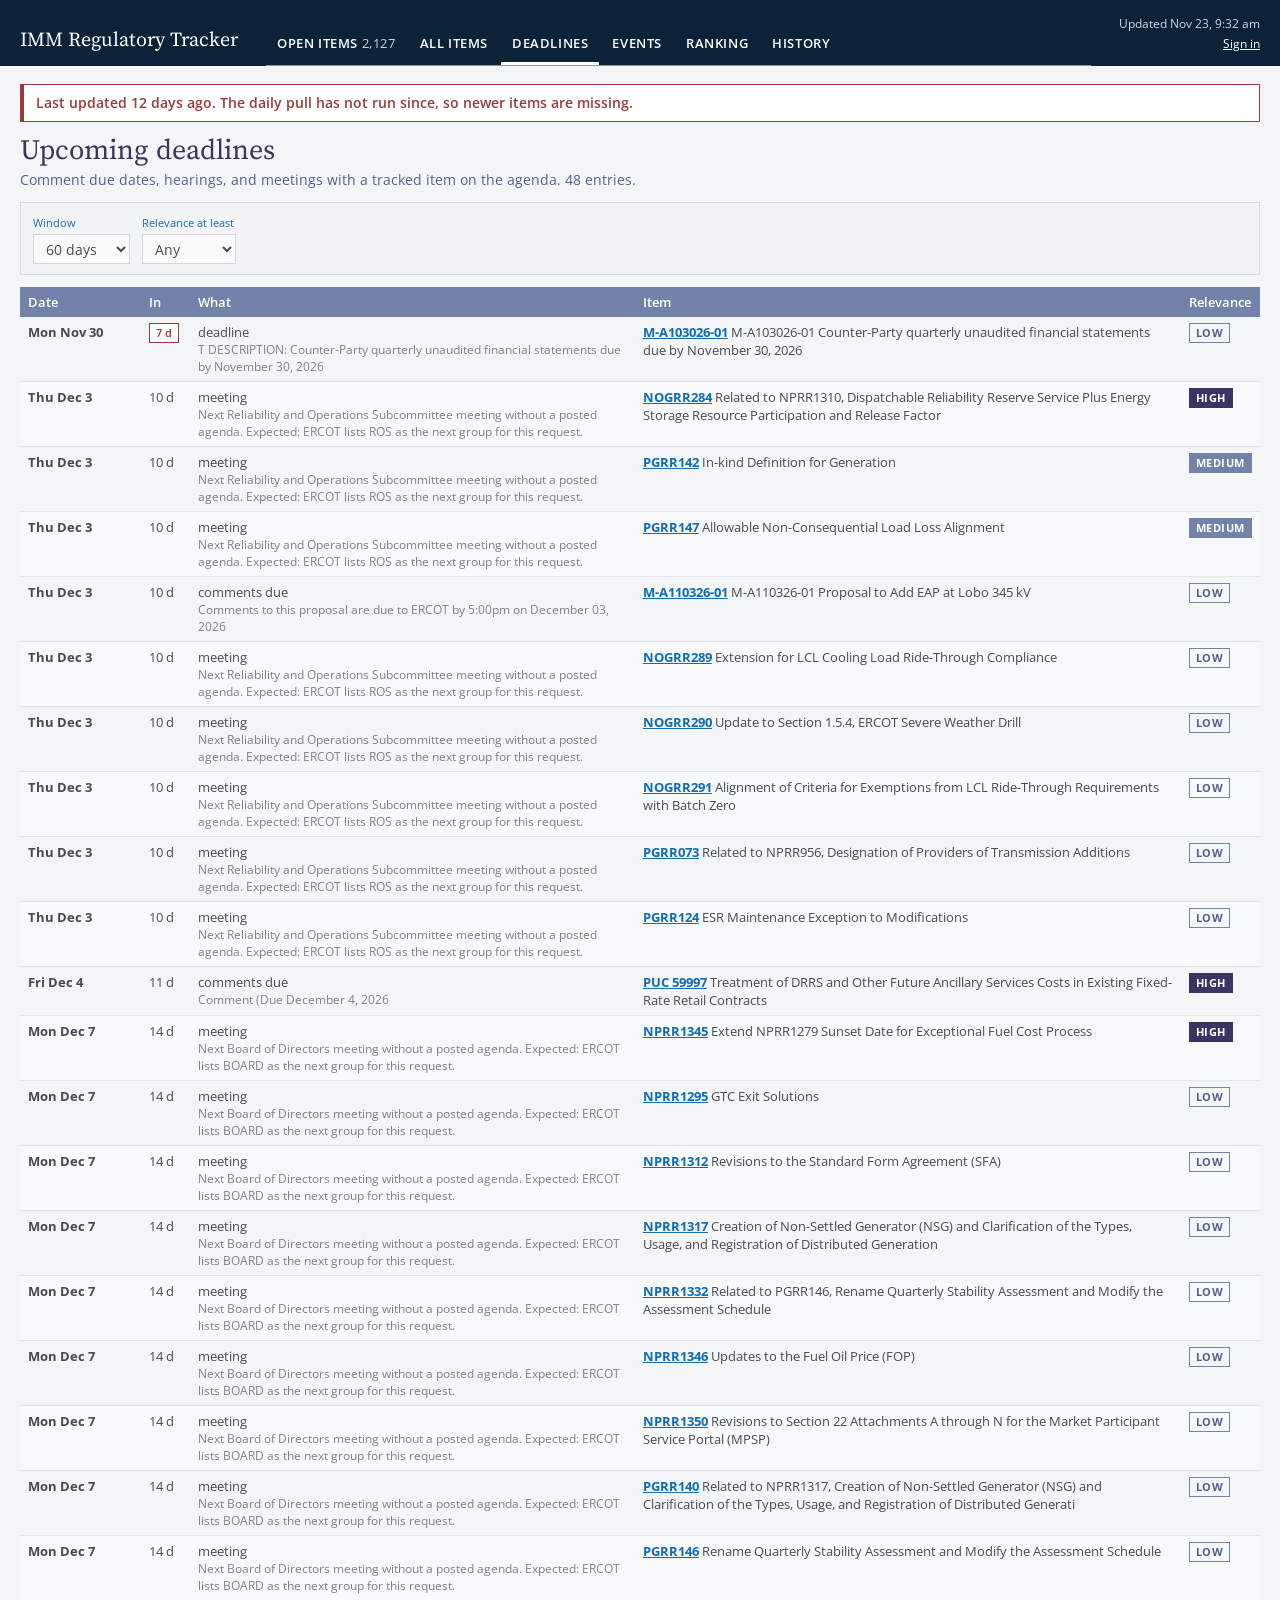
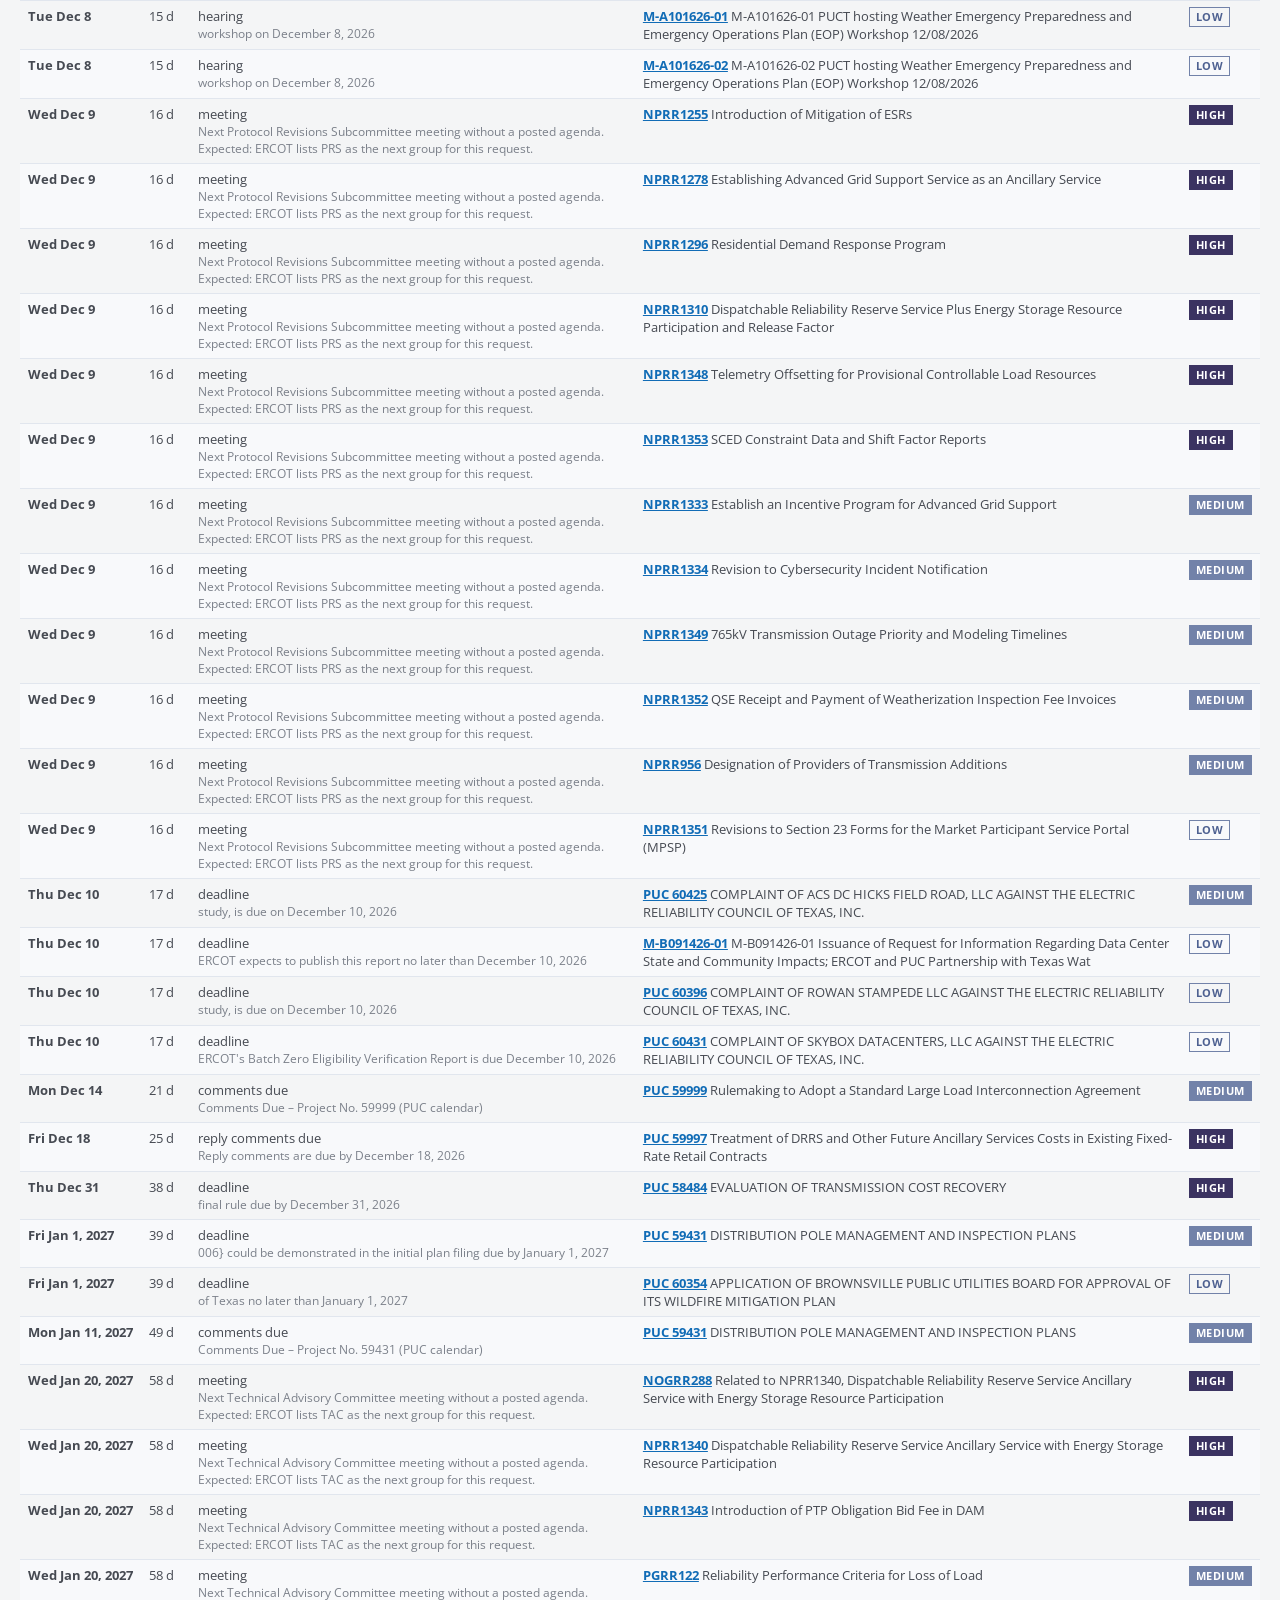
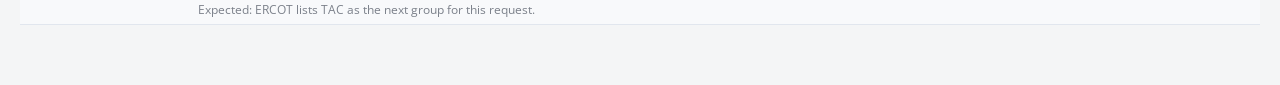
==== deadlines.html @ cbb4bbc2 "Update 2026-11-23 09:32" ====
<!doctype html>
<html lang="en">
<head>
<meta charset="utf-8">
<meta name="viewport" content="width=device-width, initial-scale=1">
<meta name="robots" content="noindex, nofollow">
<title>Upcoming deadlines | IMM Regulatory Tracker</title>
<link rel="stylesheet" href="app.css?v=202611231532">
<link rel="stylesheet" href="site.css?v=202611231532">
</head>
<body data-updated="2026-11-23T15:32:30Z" data-today="2026-11-23" data-version="202611231532">
<header class="site"><div class="in">
  <div class="product brand">IMM Regulatory Tracker</div>
  <nav class="main">
    <a href="index.html" id="nav-open" class="">Open items <span class="n">2,127</span></a>
    <a href="index.html?status=all" id="nav-all">All items</a>
    <a href="deadlines.html" class="on">Deadlines</a>
    <a href="events.html" class="">Events</a>
    <a href="ranking.html" class="">Ranking</a>
    <a href="history.html" class="">History</a>
  </nav>
  <div class="who">Updated Nov 23, 9:32 am<br><a href="signin.html" style="color:#fff">Sign in</a></div>
</div></header>
<main>
<div id="stale" class="flash alarm" hidden></div>

<h1>Upcoming deadlines</h1>
<p class="intro">Comment due dates, hearings, and meetings with a tracked item on the agenda. <span id="count"></span></p>
<form class="filters" id="filters">
  <div><label>Window</label><select name="days"><option value="14">14 days</option><option value="30">30 days</option><option value="60" selected>60 days</option><option value="120">120 days</option><option value="365">365 days</option></select></div>
  <div><label>Relevance at least</label><select name="rel"><option value="">Any</option><option value="m">medium</option><option value="h">high</option></select></div>
</form>
<div class="wrap"><table id="rows"><thead><tr><th>Date</th><th>In</th><th>What</th><th>Item</th><th>Relevance</th></tr></thead>
<tbody><tr><td colspan="5" class="muted">Loading the list.</td></tr></tbody></table></div>

</main>
<script src="site.js?v=202611231532"></script>
<script src="deadlines.js?v=202611231532"></script>
</body>
</html>
---- app.css ----
/* Colors, typefaces and controls follow potomaceconomics.com (theme stylesheet style.min.css). */
@font-face { font-family: "Open Sans"; font-weight: 400; src: url(fonts/open-sans-latin-400-normal.woff2) format("woff2"); }
@font-face { font-family: "Open Sans"; font-weight: 400; font-style: italic; src: url(fonts/open-sans-latin-400-italic.woff2) format("woff2"); }
@font-face { font-family: "Open Sans"; font-weight: 600; src: url(fonts/open-sans-latin-600-normal.woff2) format("woff2"); }
@font-face { font-family: "Open Sans"; font-weight: 700; src: url(fonts/open-sans-latin-700-normal.woff2) format("woff2"); }
@font-face { font-family: "Source Serif Pro"; font-weight: 400; src: url(fonts/source-serif-pro-latin-400-normal.woff2) format("woff2"); }
@font-face { font-family: "Source Serif Pro"; font-weight: 600; src: url(fonts/source-serif-pro-latin-600-normal.woff2) format("woff2"); }
:root {
  --text: #464a52; --indigo: #3b3361; --blue: #116cb6; --blue-dark: #005396; --slate: #7282a9; --slate-dark: #4e6191;
  --slate-mid: #5f719f; --panel: #f1f3f6; --page: #f4f5f6; --line: #d4d6da; --line-soft: #e1e6ee; --navy: #0b2239; --warn: #9a3b3b;
}
* { box-sizing: border-box; }
html, body { margin: 0; background: var(--page); color: var(--text); font: 14px/20px "Open Sans", Arial, sans-serif; }
a { color: var(--blue); } a:hover { color: var(--slate); text-decoration: none; }
h1, h2, h3 { font-family: "Source Serif Pro", serif; font-weight: 400; margin: 0; }
h1 { color: var(--indigo); font-size: 28px; line-height: 34px; } h2 { color: var(--blue); font-size: 19px; line-height: 26px; margin: 22px 0 8px; }
h3 { color: var(--blue); font-size: 16px; margin: 14px 0 6px; }
header.site { background: var(--navy); color: #fff; }
header.site .in { max-width: 1500px; margin: 0 auto; padding: 14px 20px 0; display: flex; align-items: flex-end; gap: 28px; }
header.site img { height: 46px; display: block; margin-bottom: 12px; }
header.site .product { font: 400 15px "Source Serif Pro", serif; color: #cfd6e4; margin-bottom: 14px; white-space: nowrap; }
nav.main { flex: 1; display: flex; gap: 2px; border-bottom: 1px solid rgba(255,255,255,.55); flex-wrap: wrap; }
nav.main a { color: #fff; text-decoration: none; font-weight: 600; font-size: 12.5px; letter-spacing: .6px; text-transform: uppercase; padding: 9px 11px 8px; border-bottom: 3px solid transparent; }
nav.main a:hover, nav.main a.on { border-bottom-color: #fff; }
nav.main .n { font-weight: 400; opacity: .8; }
header.site .who { font-size: 12px; margin-bottom: 12px; white-space: nowrap; text-align: right; }
header.site .who button { background: none; border: 0; color: #cfd6e4; font: inherit; cursor: pointer; text-decoration: underline; padding: 0; }
main { max-width: 1500px; margin: 0 auto; padding: 18px 20px 60px; }
.card { background: #fff; border: 1px solid var(--line); padding: 16px 18px; margin-bottom: 16px; }
.flash { background: #fff; border: 1px solid var(--slate); border-left-width: 4px; padding: 8px 12px; margin-bottom: 12px; }
.alarm { border-color: var(--warn); color: var(--warn); font-weight: 600; }
.intro { color: var(--slate-dark); margin: 2px 0 12px; }
table { border-collapse: collapse; width: 100%; font-size: 13px; line-height: 18px; }
th { background: var(--slate); color: #fff; font-weight: 600; text-align: left; padding: 6px 8px; white-space: nowrap; }
th a { color: #fff; }
td { padding: 6px 8px; border-bottom: 1px solid var(--line-soft); vertical-align: top; }
tbody tr:nth-child(even) td { background: #f8f9fb; }
tr.sub td { background: var(--panel) !important; font-size: 12px; color: var(--slate-dark); padding-top: 2px; }
td.id { white-space: nowrap; font-weight: 600; } td.num, th.num { text-align: right; } td.nowrap { white-space: nowrap; }
.muted { color: #7b808a; } .small { font-size: 12px; line-height: 17px; }
.rel { display: inline-block; font-size: 11px; font-weight: 700; letter-spacing: .5px; text-transform: uppercase; padding: 0 6px; border: 1px solid var(--slate); color: var(--slate-dark); }
.rel.high { background: var(--indigo); border-color: var(--indigo); color: #fff; } .rel.medium { background: var(--slate); color: #fff; }
.tag { display: inline-block; font-size: 11px; padding: 0 6px; border: 1px solid var(--line); background: var(--panel); margin-right: 3px; white-space: nowrap; }
.tag.imm { border-color: var(--blue); color: var(--blue-dark); background: #fff; font-weight: 600; }
.tag.due { border-color: var(--warn); color: var(--warn); background: #fff; font-weight: 600; }
.filters { background: var(--panel); border: 1px solid var(--line); padding: 10px 12px; margin-bottom: 12px; display: flex; flex-wrap: wrap; gap: 8px 12px; align-items: flex-end; }
.filters label, .field label { display: block; font-size: 11px; color: var(--blue); margin-bottom: 1px; }
input, select, textarea { font: inherit; color: var(--text); background: #f9f9f9; border: 1px solid var(--line); padding: 4px 8px; height: 30px; max-width: 100%; }
textarea { height: auto; width: 100%; } input[type=checkbox] { height: auto; } input:focus, select:focus, textarea:focus { border-color: var(--blue); outline: 0; }
select[multiple] { height: auto; }
button, .btn { font: 700 12px "Open Sans", Arial, sans-serif; letter-spacing: 1.2px; text-transform: uppercase; text-decoration: none; display: inline-block;
  background: transparent; border: 2px solid var(--slate); color: var(--slate); padding: 4px 14px; height: 30px; line-height: 18px; cursor: pointer; border-radius: 0; }
button:hover, .btn:hover { background: var(--slate-dark); border-color: var(--slate-dark); color: #fff; }
button.primary, .btn.primary { background: var(--blue); border-color: var(--blue); color: #fff; } button.primary:hover { background: var(--blue-dark); border-color: var(--blue-dark); }
button.link { border: 0; padding: 0; height: auto; letter-spacing: 0; text-transform: none; font-weight: 400; font-size: inherit; color: var(--blue); text-decoration: underline; }
button.link:hover { background: none; color: var(--slate); }
.bar { display: flex; gap: 10px; align-items: center; flex-wrap: wrap; margin: 8px 0; }
.bar .grow { flex: 1; }
.cols { display: grid; grid-template-columns: minmax(0, 1fr) 380px; gap: 18px; align-items: start; }
.kv { display: grid; grid-template-columns: 130px 1fr; gap: 3px 10px; font-size: 13px; } .kv dt { color: var(--slate-dark); } .kv dd { margin: 0; }
.ai { border: 1px solid var(--line); border-left: 4px solid var(--slate); background: var(--panel); padding: 10px 12px; }
.ai .lab { font-size: 11px; font-weight: 700; letter-spacing: .8px; text-transform: uppercase; color: var(--slate-dark); }
.field { margin-bottom: 9px; } .field input[type=text], .field select, .field input[type=date] { width: 100%; }
.note { border-bottom: 1px solid var(--line-soft); padding: 7px 0; white-space: pre-wrap; } .note .by { font-size: 12px; color: var(--slate-dark); }
.cal { table-layout: fixed; } .cal th { text-align: center; } .cal td { height: 104px; padding: 3px 4px; border: 1px solid var(--line); background: #fff !important; font-size: 11.5px; line-height: 15px; }
.cal td.out { background: var(--panel) !important; } .cal .dn { font-weight: 600; color: var(--slate-dark); } .cal td.today .dn { color: #fff; background: var(--blue); padding: 0 5px; }
.cal a { display: block; text-decoration: none; overflow: hidden; white-space: nowrap; text-overflow: ellipsis; padding-left: 4px; border-left: 3px solid var(--slate); margin-top: 2px; color: var(--text); }
.cal a.ERCOT { border-left-color: var(--blue); } .cal a.PUC { border-left-color: var(--indigo); } .cal a.Legislature { border-left-color: #8a8f99; }
.cal a.attend { font-weight: 700; } .cal a.linked { color: var(--blue-dark); } .cal a.off { text-decoration: line-through; color: #9aa0aa; }
.pager { margin: 12px 0; display: flex; gap: 8px; align-items: center; }
.login { max-width: 380px; margin: 60px auto; }
pre.text { white-space: pre-wrap; font: 12.5px/18px "Open Sans", Arial, sans-serif; max-height: 320px; overflow: auto; background: var(--panel); border: 1px solid var(--line); padding: 8px 10px; margin: 0; }
footer { max-width: 1500px; margin: 0 auto; padding: 0 20px 30px; font-size: 12px; color: #7b808a; }
.ai .lab .plain { font-weight: 400; letter-spacing: 0; text-transform: none; } .warn { color: var(--warn); }
.brief .headline { font: 400 17px/24px "Source Serif Pro", serif; color: var(--indigo); margin: 6px 0 4px; max-width: 1050px; }
.parts { display: grid; grid-template-columns: 1fr 1fr; gap: 2px 26px; }
.parts h4, .rep h4 { margin: 8px 0 2px; font: 700 11px "Open Sans", Arial, sans-serif; letter-spacing: .6px; text-transform: uppercase; color: var(--blue); }
.parts p, .rep p { margin: 0 0 4px; } .parts ul, .rep ul { margin: 0 0 4px 17px; padding: 0; } .parts li, .rep li { margin-bottom: 3px; }
.parts h4 .tag { text-transform: none; letter-spacing: 0; font-weight: 400; margin-left: 4px; }
.draft { border: 1px dashed var(--slate); background: var(--panel); padding: 8px 10px; margin-bottom: 9px; }
.draft summary { cursor: pointer; font-size: 11px; font-weight: 700; letter-spacing: .6px; text-transform: uppercase; color: var(--slate-dark); }
.draft p { margin: 6px 0; }
.rep { max-width: 1150px; } .rep .lead { font: 400 16px/24px "Source Serif Pro", serif; color: var(--text); margin: 4px 0 10px; }
.rep .one { background: #fff; border: 1px solid var(--line); padding: 10px 14px; margin-bottom: 10px; break-inside: avoid; }
.rep .one .head { display: flex; gap: 8px; align-items: baseline; flex-wrap: wrap; } .rep .one .head b { font-size: 14px; }
.rep .chg { margin: 4px 0 0 17px; padding: 0; color: var(--slate-dark); font-size: 12px; line-height: 17px; }
.pos { background: #fff; border: 1px solid var(--line); border-left: 4px solid var(--slate); padding: 10px 14px; margin-bottom: 10px; max-width: 1150px; }
.pos.open { border-left-color: var(--indigo); } .pos.view { border-left-color: var(--blue); } .pos p { margin: 4px 0; } .pos:target { outline: 2px solid var(--blue); }
@media (max-width: 1000px) { .cols, .parts { grid-template-columns: 1fr; } header.site .in { flex-wrap: wrap; } }
@media print { header.site, .filters, .bar, footer, nav { display: none; } html, body { background: #fff; } main { padding: 0; max-width: none; } .rep .one, .ai { border-color: #bbb; } a { color: inherit; text-decoration: none; } }
---- site.css ----
/* Additions to the tracker's own stylesheet (app.css) for the read-only mirror. */
header.site .brand { font-size: 20px; line-height: 26px; color: #fff; margin-bottom: 12px; }
header.site .who { color: #cfd6e4; }
.wrap { overflow-x: auto; }
a.idlink { cursor: pointer; }
tr.detail > td { background: var(--panel) !important; padding: 10px 14px 14px; }
tr.detail p { margin: 6px 0; max-width: 1000px; }
tr.detail .kv { max-width: 900px; margin: 8px 0; }
tr.detail h3 { margin: 10px 0 2px; font-size: 14px; }
tr.detail ul { margin: 2px 0 0 18px; padding: 0; }
.cal a[href="#"] { cursor: default; }
@media (max-width: 800px) { .hide-s { display: none; } header.site .who { display: none; } }
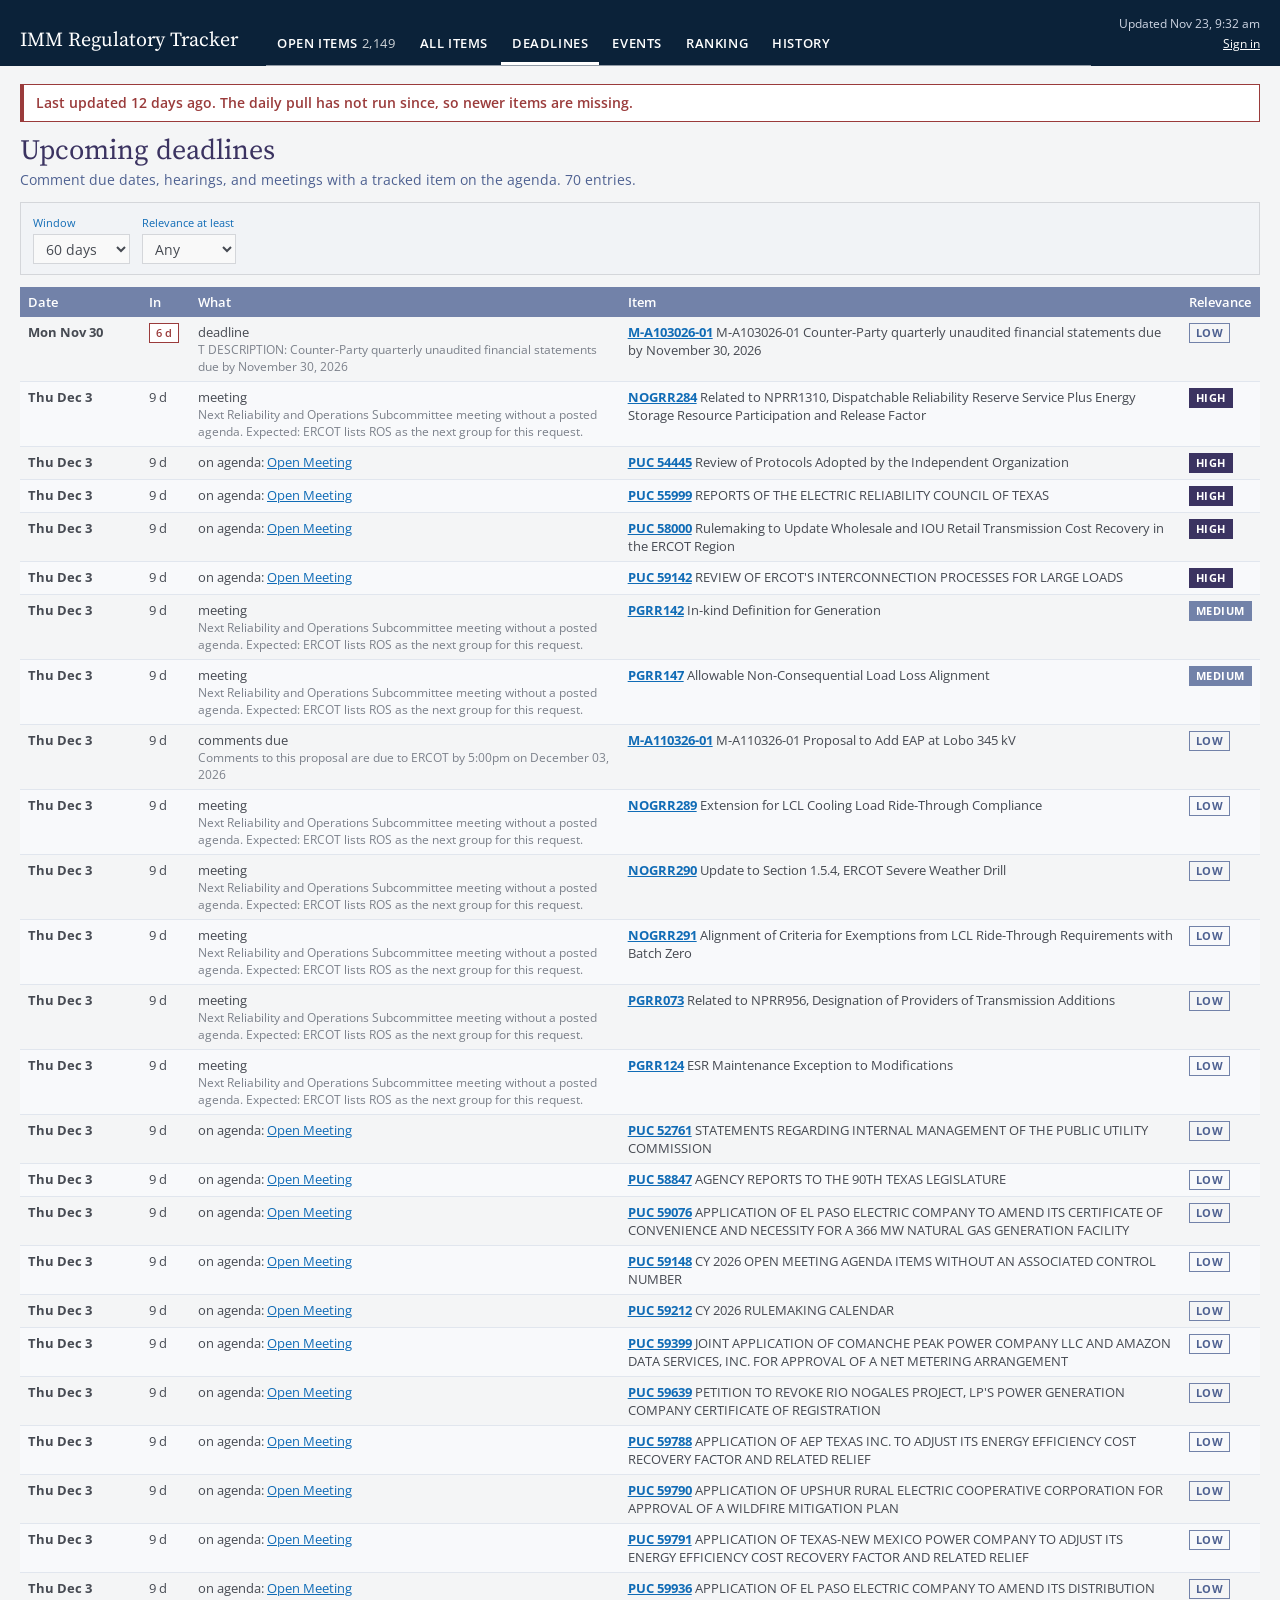
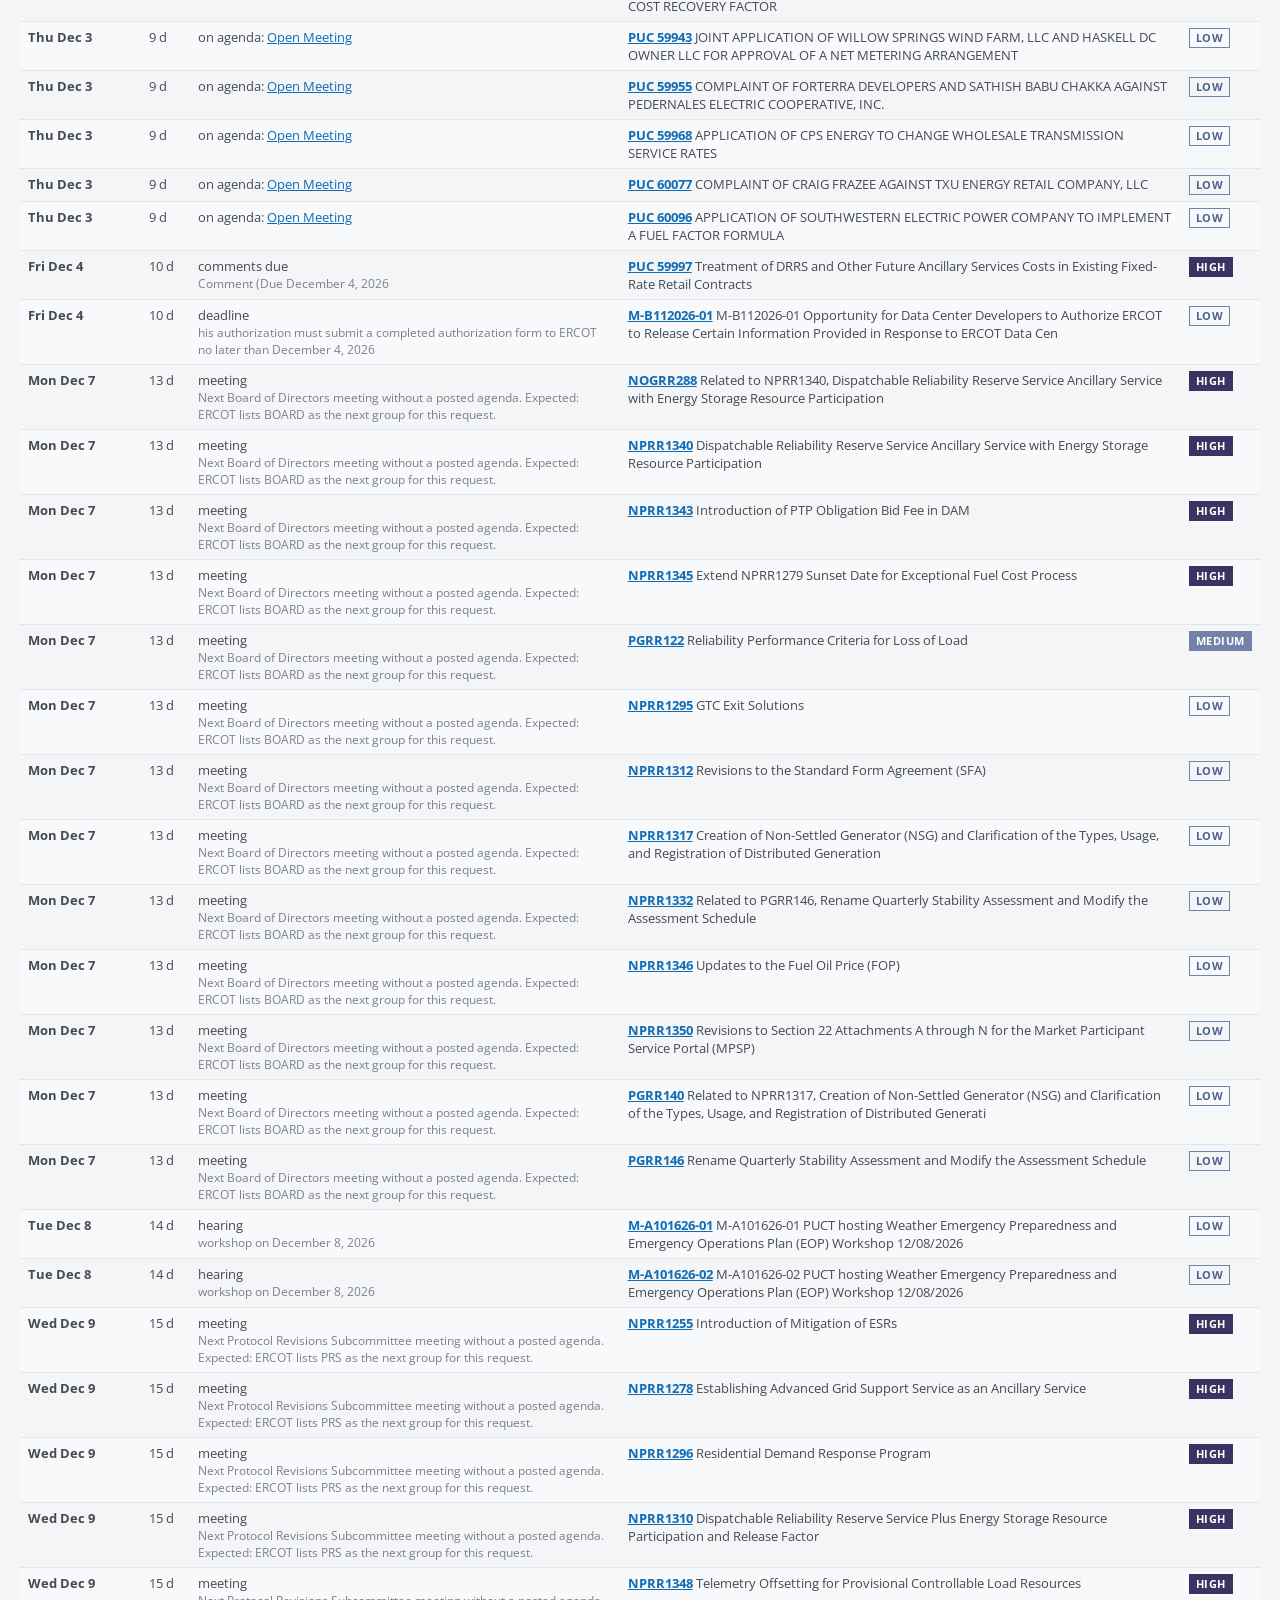
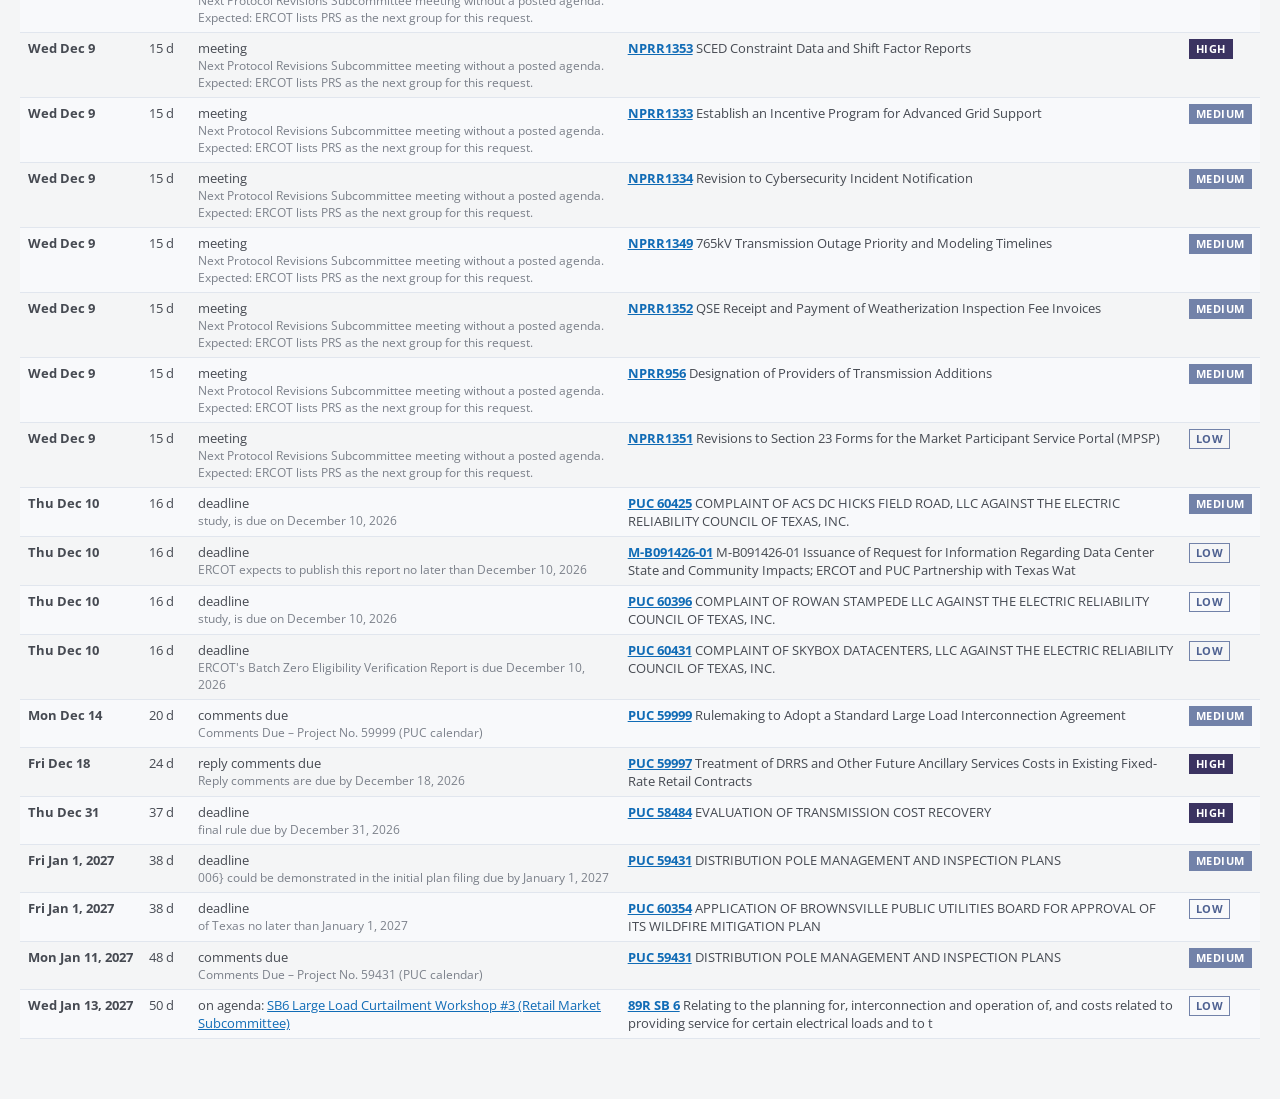
==== commit 8ee58076: "Update 2026-11-24 09:05" ====
--- a/deadlines.html
+++ b/deadlines.html
@@ -8,11 +8,11 @@
 <link rel="stylesheet" href="app.css?v=202611231532">
 <link rel="stylesheet" href="site.css?v=202611231532">
 </head>
-<body data-updated="2026-11-23T15:32:30Z" data-today="2026-11-23" data-version="202611231532">
+<body data-updated="2026-11-23T15:32:30Z" data-today="2026-11-24" data-version="202611231532">
 <header class="site"><div class="in">
   <div class="product brand">IMM Regulatory Tracker</div>
   <nav class="main">
-    <a href="index.html" id="nav-open" class="">Open items <span class="n">2,127</span></a>
+    <a href="index.html" id="nav-open" class="">Open items <span class="n">2,149</span></a>
     <a href="index.html?status=all" id="nav-all">All items</a>
     <a href="deadlines.html" class="on">Deadlines</a>
     <a href="events.html" class="">Events</a>
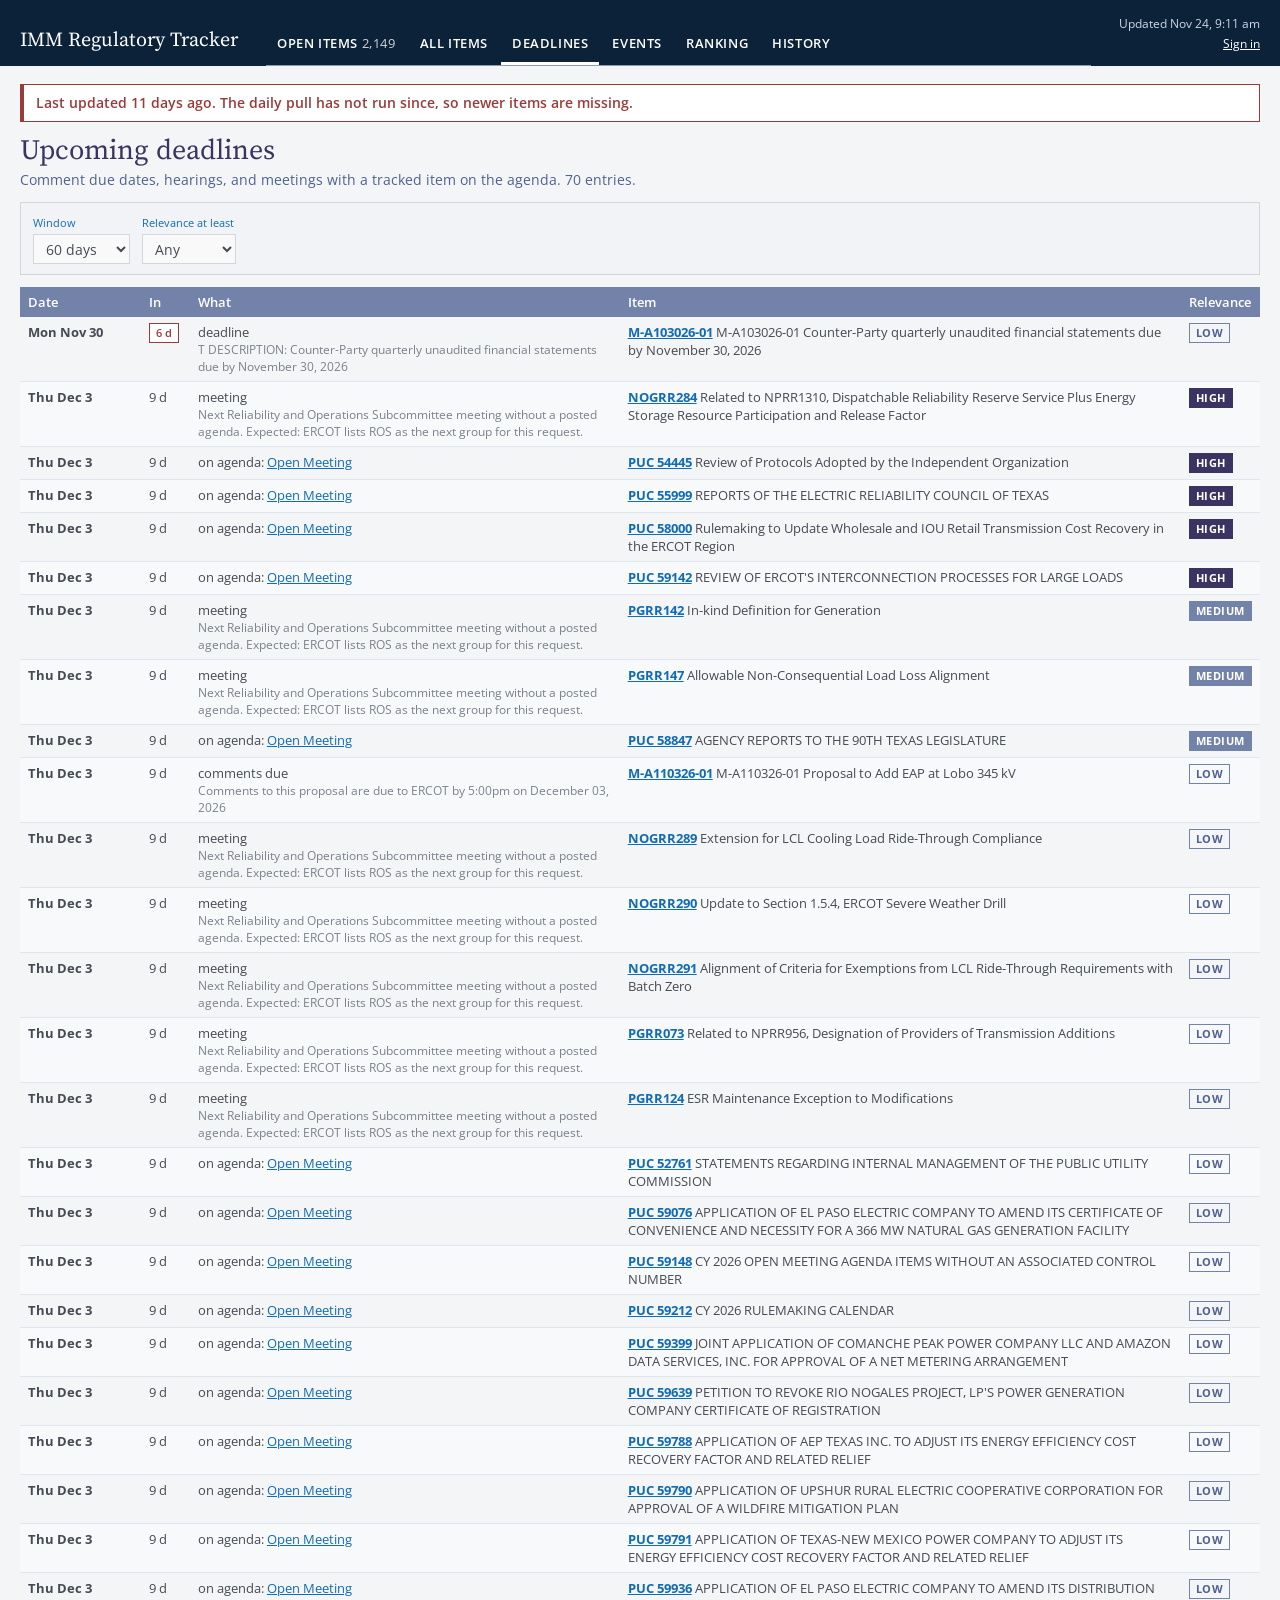
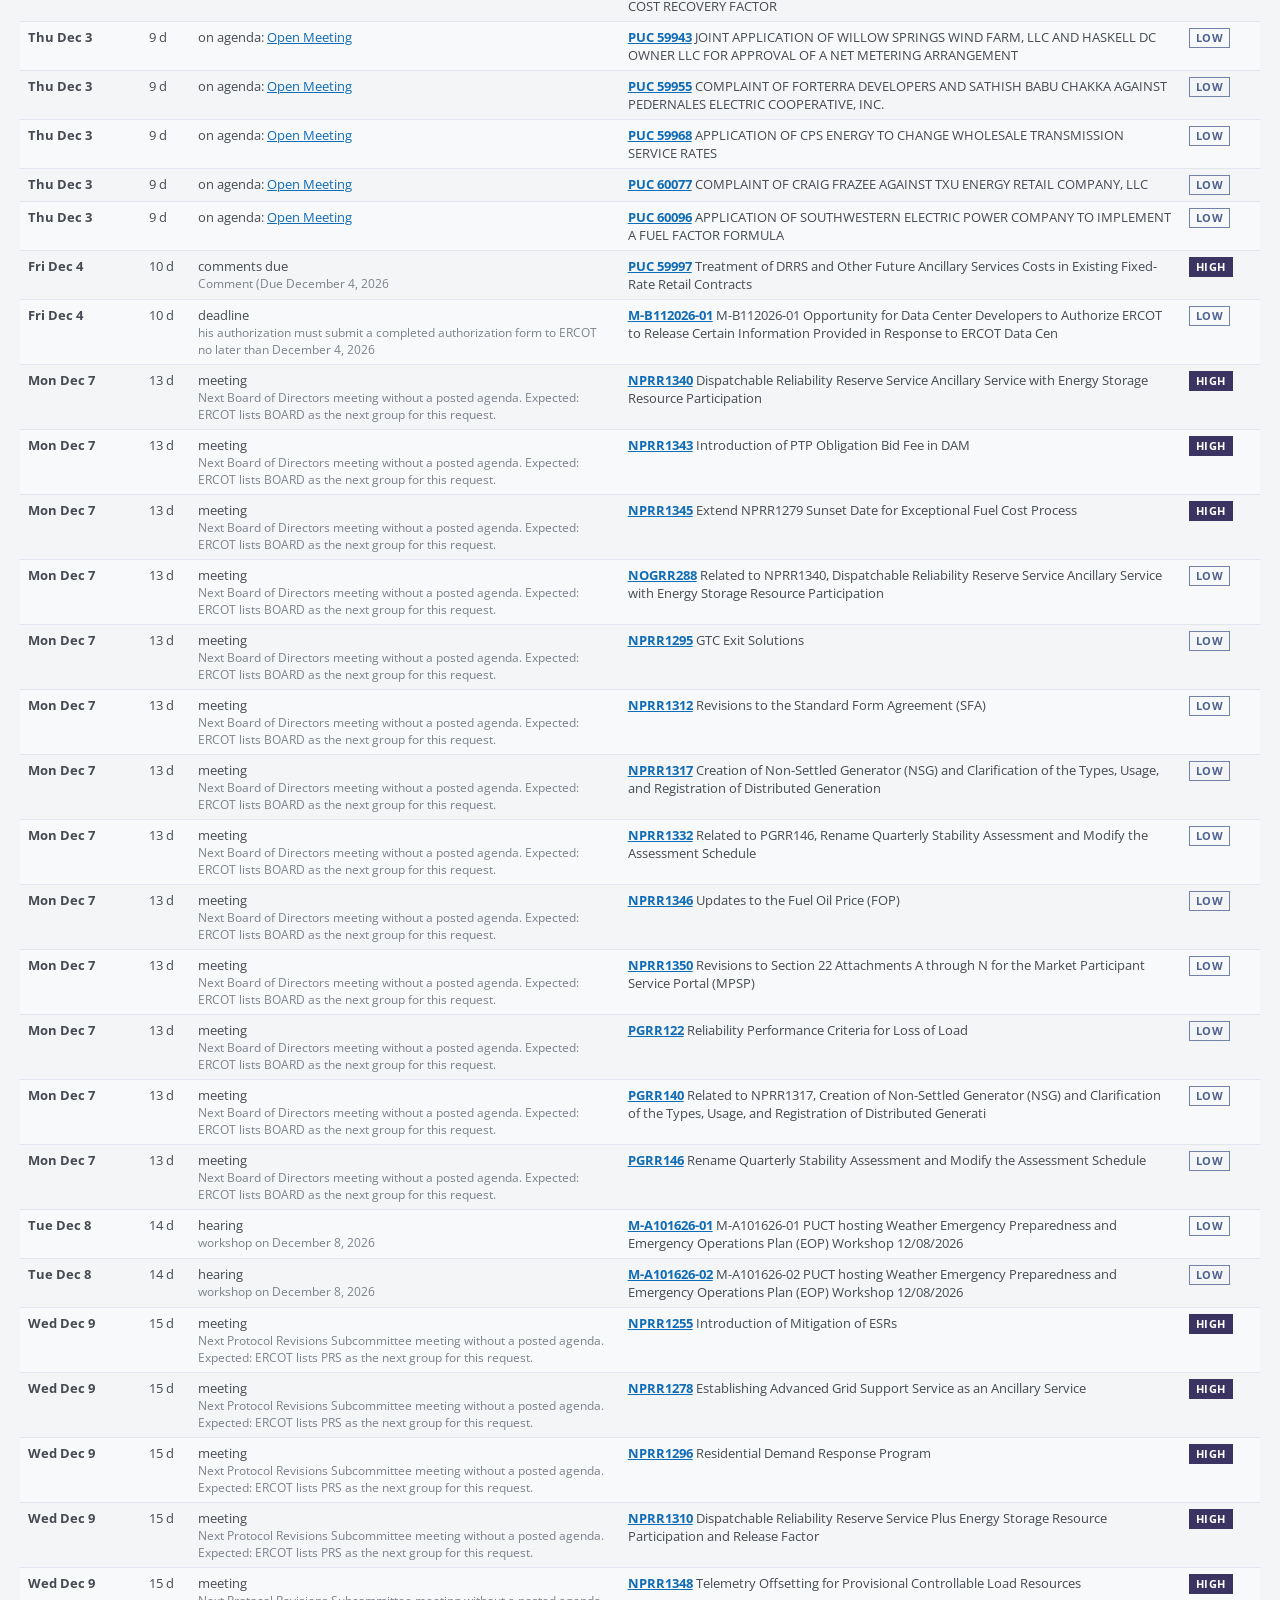
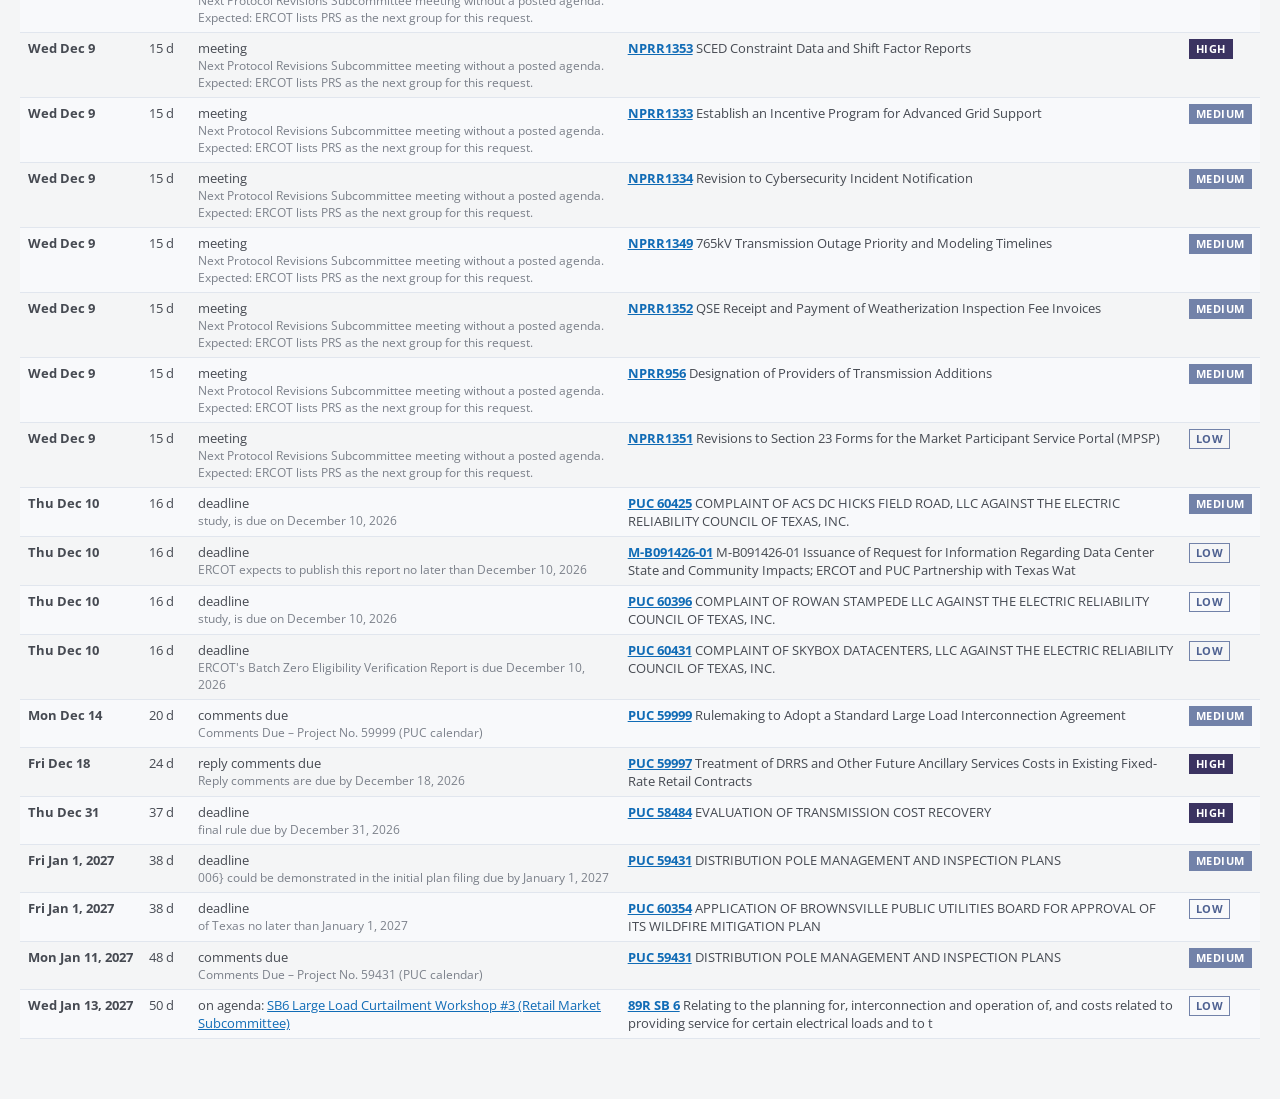
==== commit 4a035504: "Update 2026-11-24 09:11" ====
--- a/deadlines.html
+++ b/deadlines.html
@@ -5,10 +5,10 @@
 <meta name="viewport" content="width=device-width, initial-scale=1">
 <meta name="robots" content="noindex, nofollow">
 <title>Upcoming deadlines | IMM Regulatory Tracker</title>
-<link rel="stylesheet" href="app.css?v=202611231532">
-<link rel="stylesheet" href="site.css?v=202611231532">
+<link rel="stylesheet" href="app.css?v=202611241511">
+<link rel="stylesheet" href="site.css?v=202611241511">
 </head>
-<body data-updated="2026-11-23T15:32:30Z" data-today="2026-11-24" data-version="202611231532">
+<body data-updated="2026-11-24T15:11:33Z" data-today="2026-11-24" data-version="202611241511">
 <header class="site"><div class="in">
   <div class="product brand">IMM Regulatory Tracker</div>
   <nav class="main">
@@ -19,7 +19,7 @@
     <a href="ranking.html" class="">Ranking</a>
     <a href="history.html" class="">History</a>
   </nav>
-  <div class="who">Updated Nov 23, 9:32 am<br><a href="signin.html" style="color:#fff">Sign in</a></div>
+  <div class="who">Updated Nov 24, 9:11 am<br><a href="signin.html" style="color:#fff">Sign in</a></div>
 </div></header>
 <main>
 <div id="stale" class="flash alarm" hidden></div>
@@ -34,7 +34,7 @@
 <tbody><tr><td colspan="5" class="muted">Loading the list.</td></tr></tbody></table></div>
 
 </main>
-<script src="site.js?v=202611231532"></script>
-<script src="deadlines.js?v=202611231532"></script>
+<script src="site.js?v=202611241511"></script>
+<script src="deadlines.js?v=202611241511"></script>
 </body>
 </html>
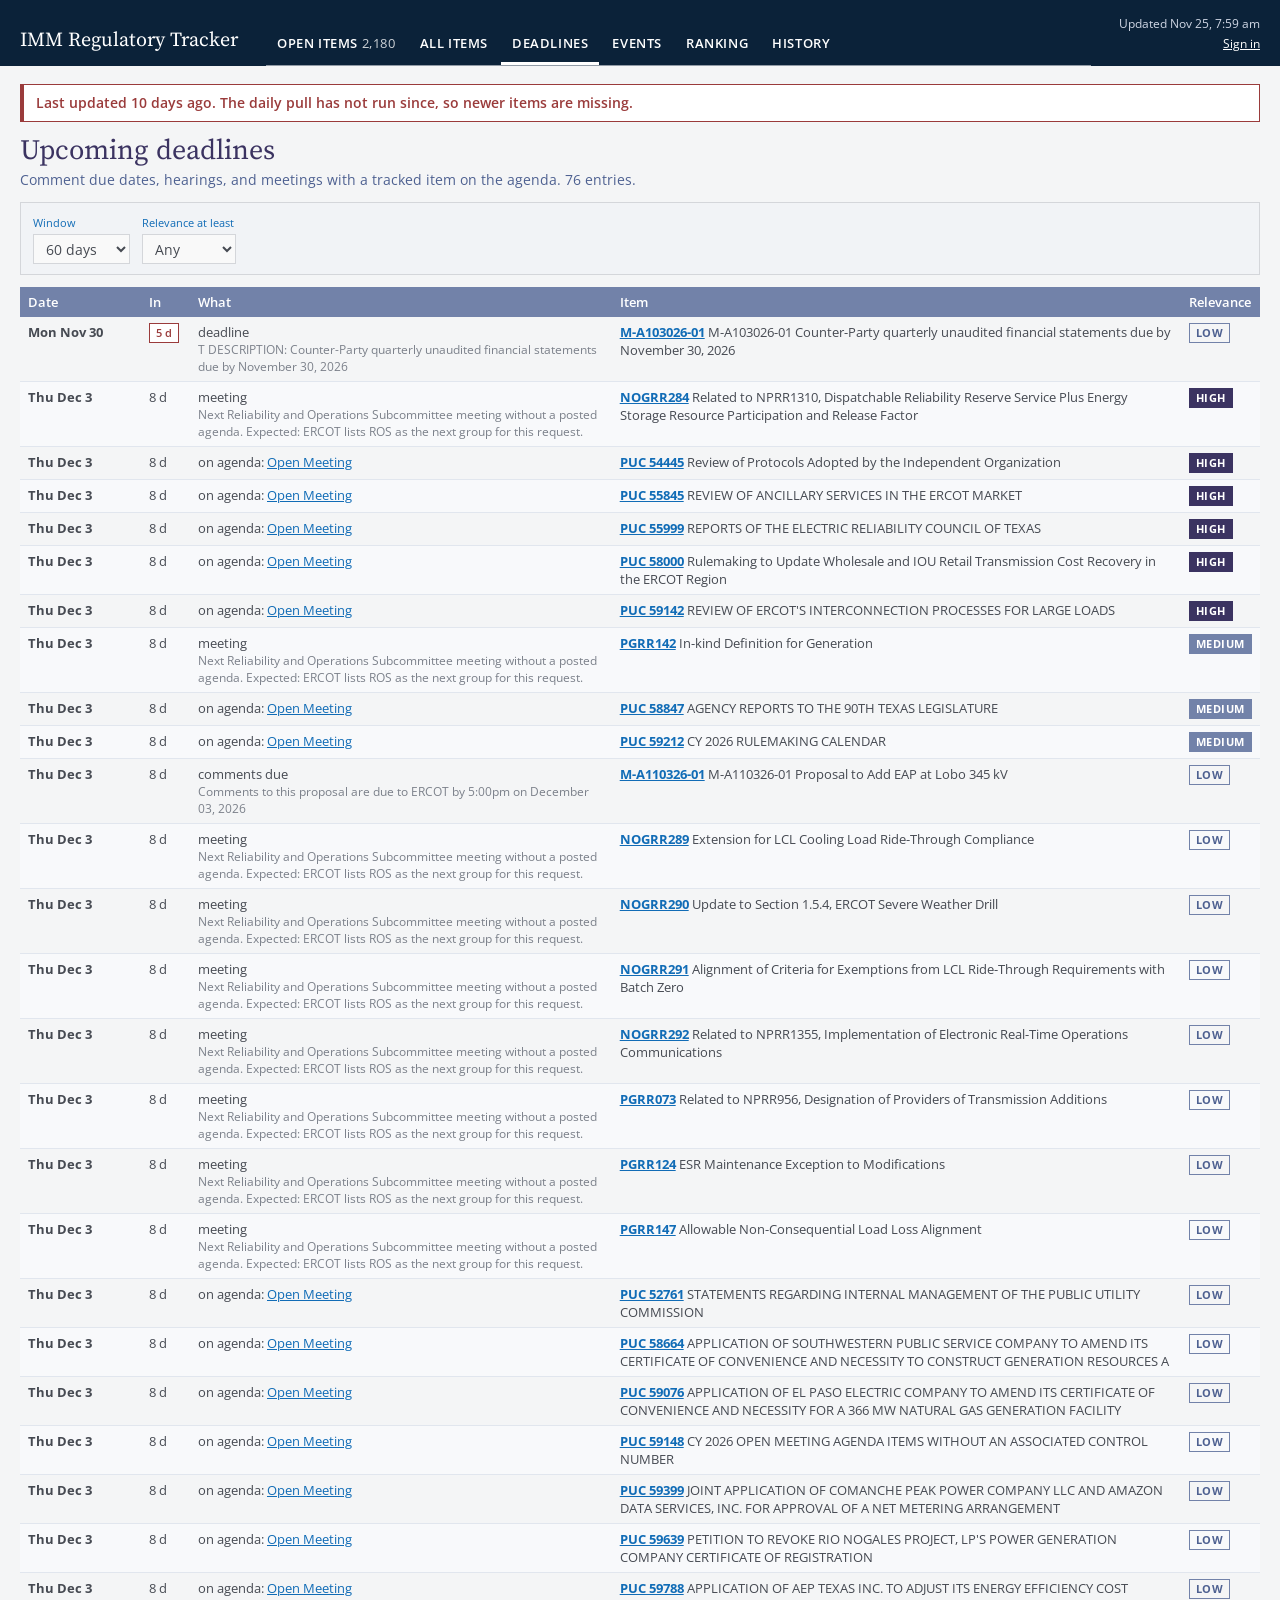
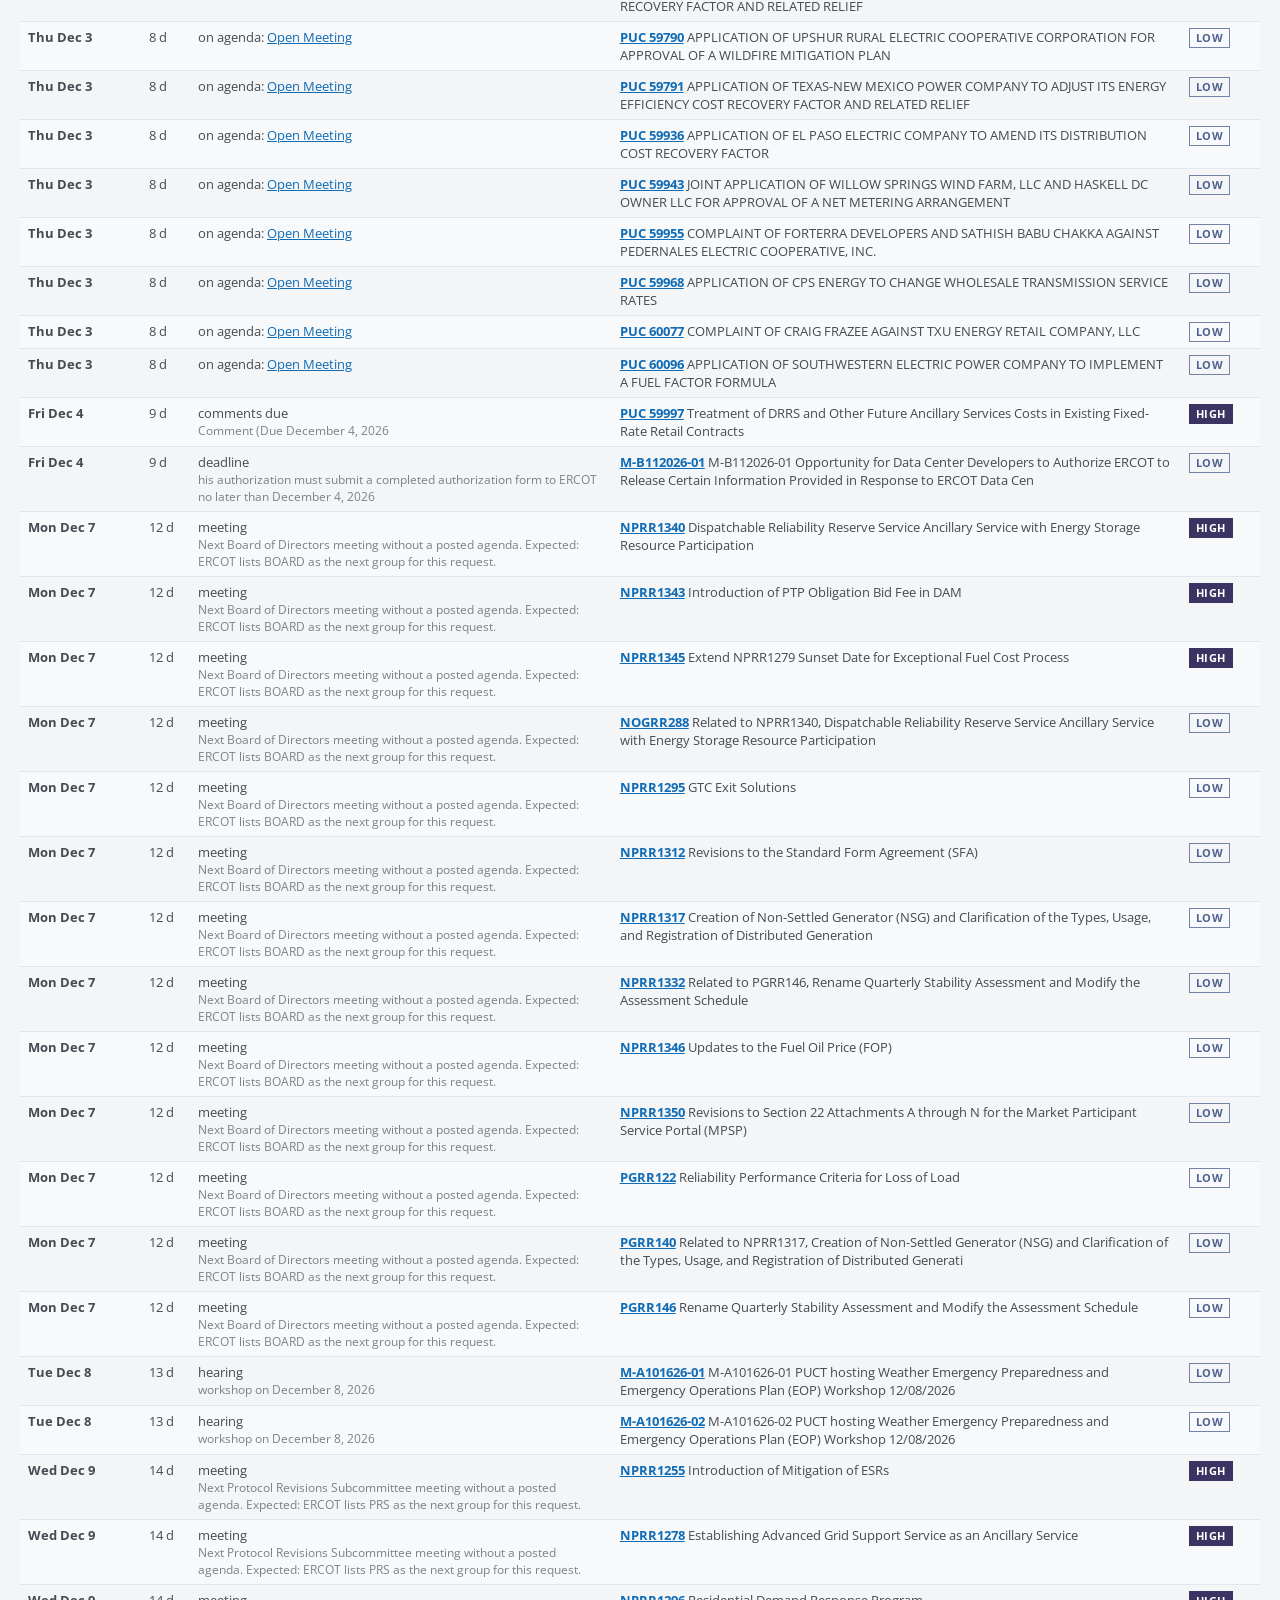
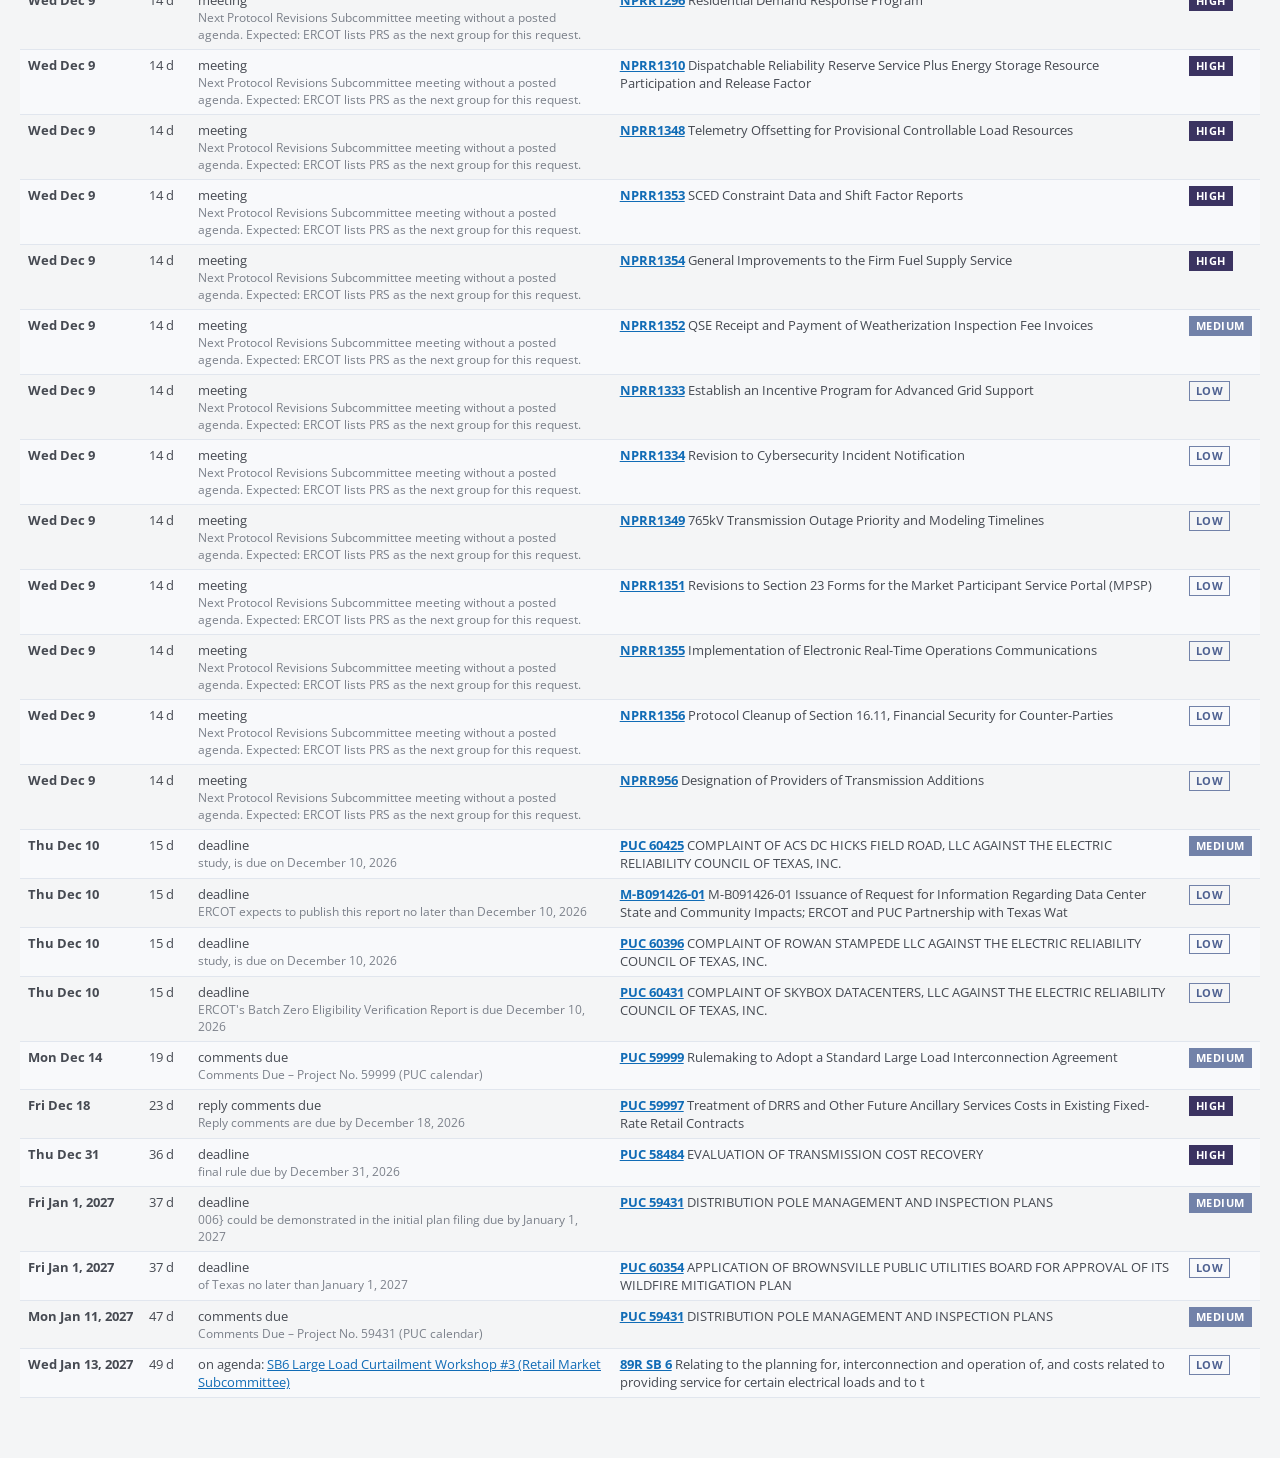
==== commit 56a9edd7: "Update 2026-11-25 07:59" ====
--- a/deadlines.html
+++ b/deadlines.html
@@ -5,21 +5,21 @@
 <meta name="viewport" content="width=device-width, initial-scale=1">
 <meta name="robots" content="noindex, nofollow">
 <title>Upcoming deadlines | IMM Regulatory Tracker</title>
-<link rel="stylesheet" href="app.css?v=202611241511">
-<link rel="stylesheet" href="site.css?v=202611241511">
+<link rel="stylesheet" href="app.css?v=202611251359">
+<link rel="stylesheet" href="site.css?v=202611251359">
 </head>
-<body data-updated="2026-11-24T15:11:33Z" data-today="2026-11-24" data-version="202611241511">
+<body data-updated="2026-11-25T13:59:37Z" data-today="2026-11-25" data-version="202611251359">
 <header class="site"><div class="in">
   <div class="product brand">IMM Regulatory Tracker</div>
   <nav class="main">
-    <a href="index.html" id="nav-open" class="">Open items <span class="n">2,149</span></a>
+    <a href="index.html" id="nav-open" class="">Open items <span class="n">2,180</span></a>
     <a href="index.html?status=all" id="nav-all">All items</a>
     <a href="deadlines.html" class="on">Deadlines</a>
     <a href="events.html" class="">Events</a>
     <a href="ranking.html" class="">Ranking</a>
     <a href="history.html" class="">History</a>
   </nav>
-  <div class="who">Updated Nov 24, 9:11 am<br><a href="signin.html" style="color:#fff">Sign in</a></div>
+  <div class="who">Updated Nov 25, 7:59 am<br><a href="signin.html" style="color:#fff">Sign in</a></div>
 </div></header>
 <main>
 <div id="stale" class="flash alarm" hidden></div>
@@ -34,7 +34,7 @@
 <tbody><tr><td colspan="5" class="muted">Loading the list.</td></tr></tbody></table></div>
 
 </main>
-<script src="site.js?v=202611241511"></script>
-<script src="deadlines.js?v=202611241511"></script>
+<script src="site.js?v=202611251359"></script>
+<script src="deadlines.js?v=202611251359"></script>
 </body>
 </html>
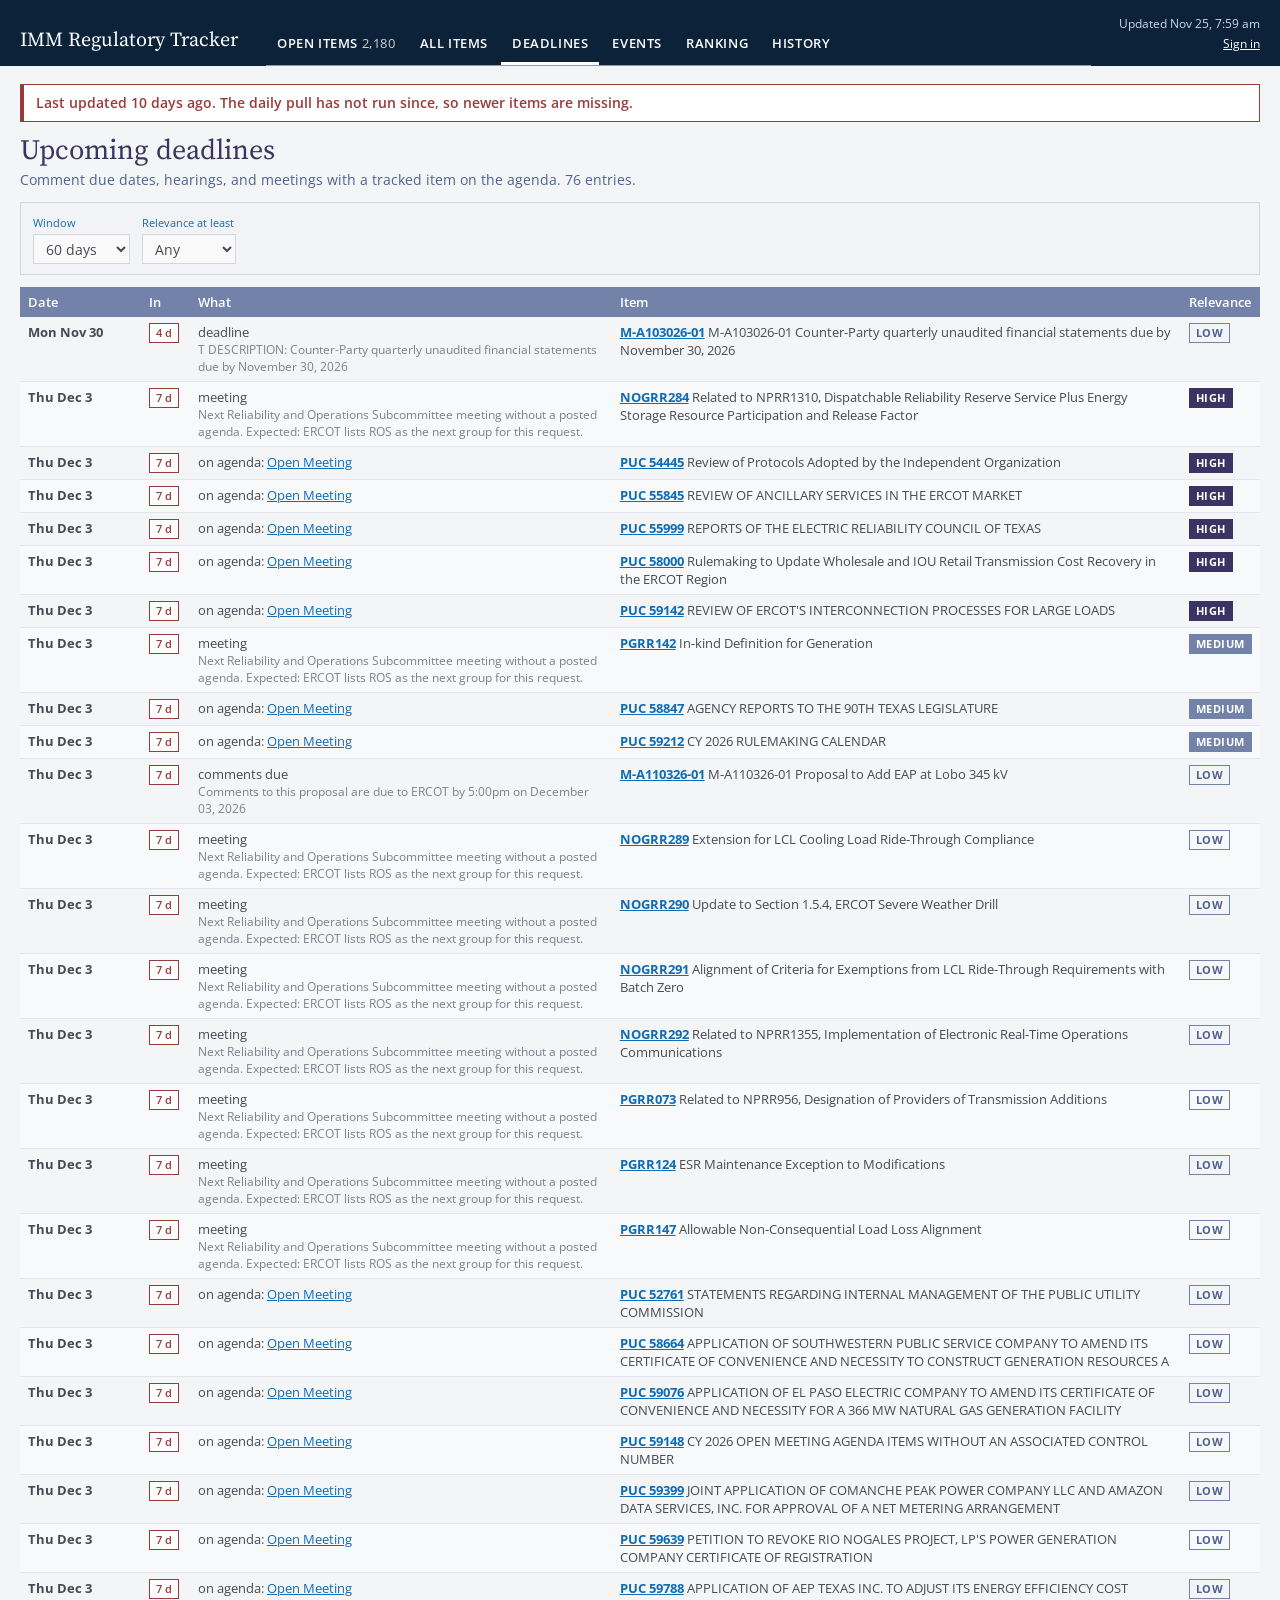
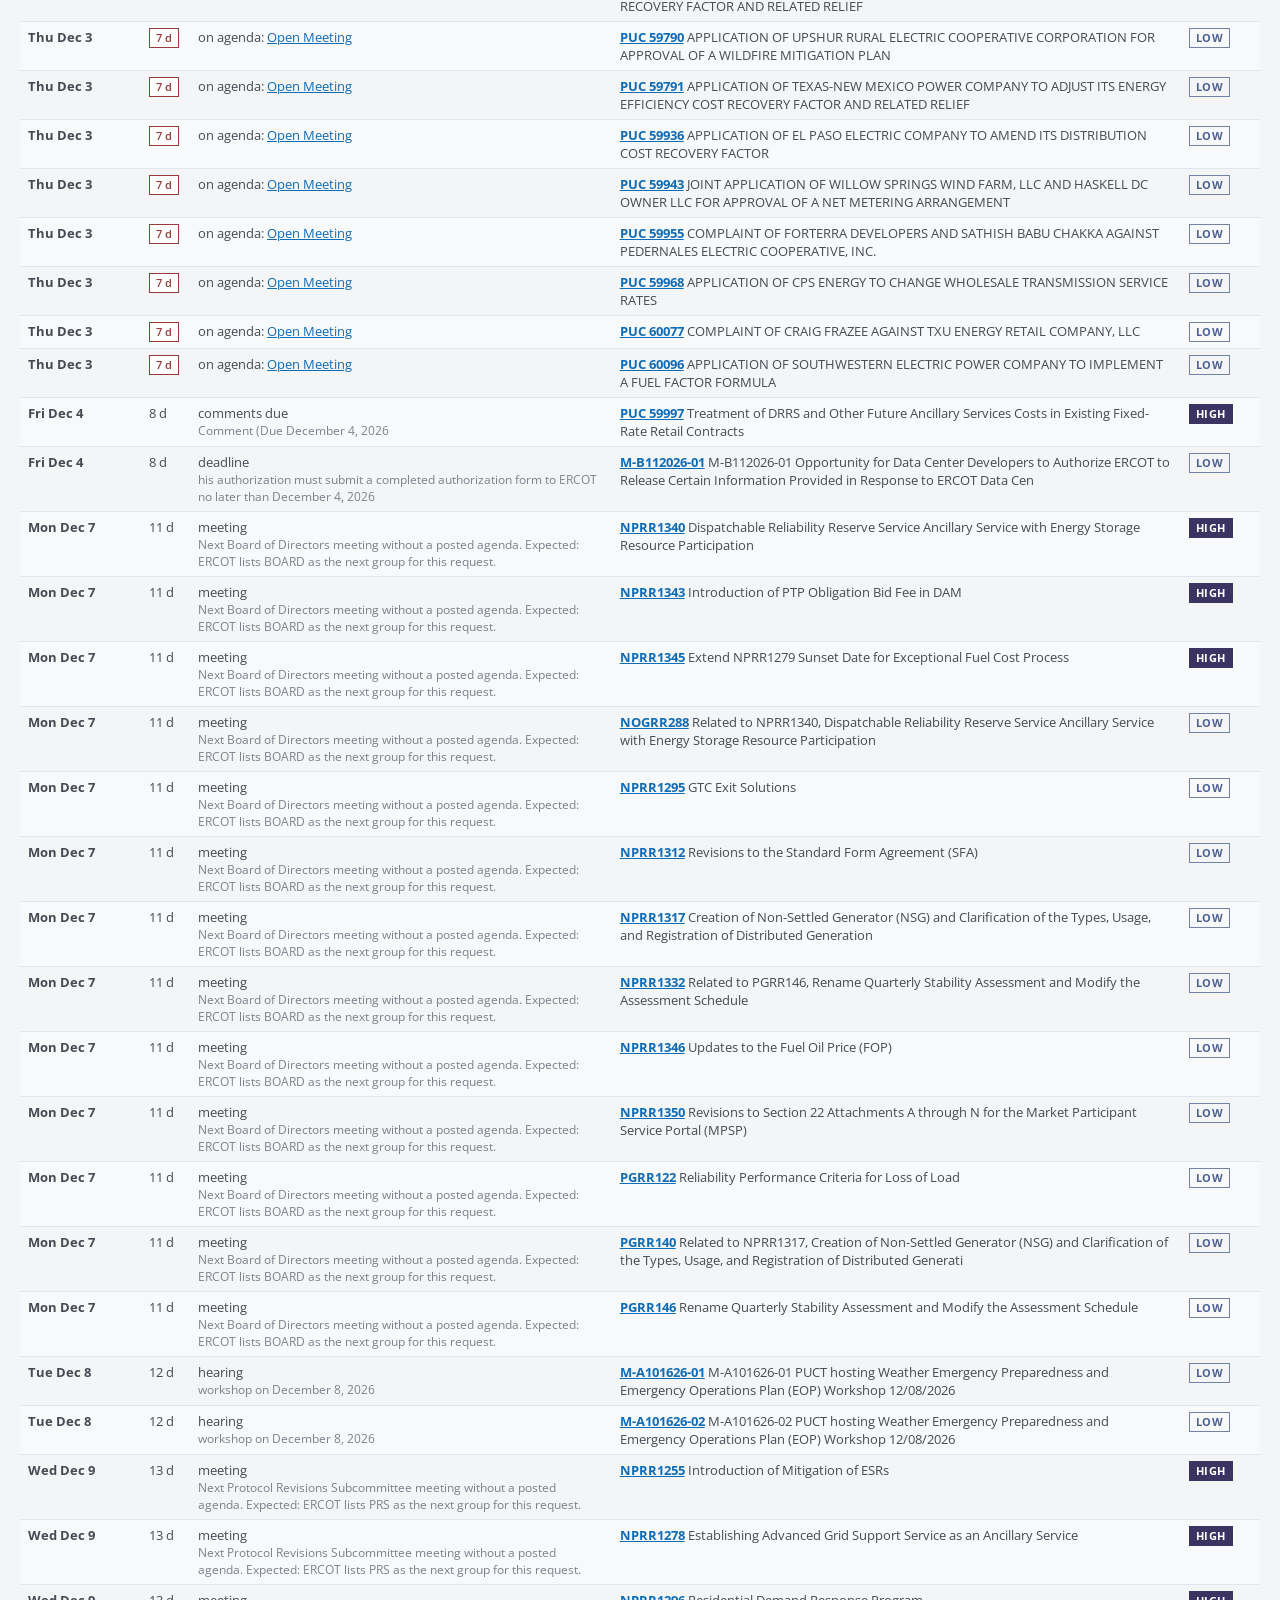
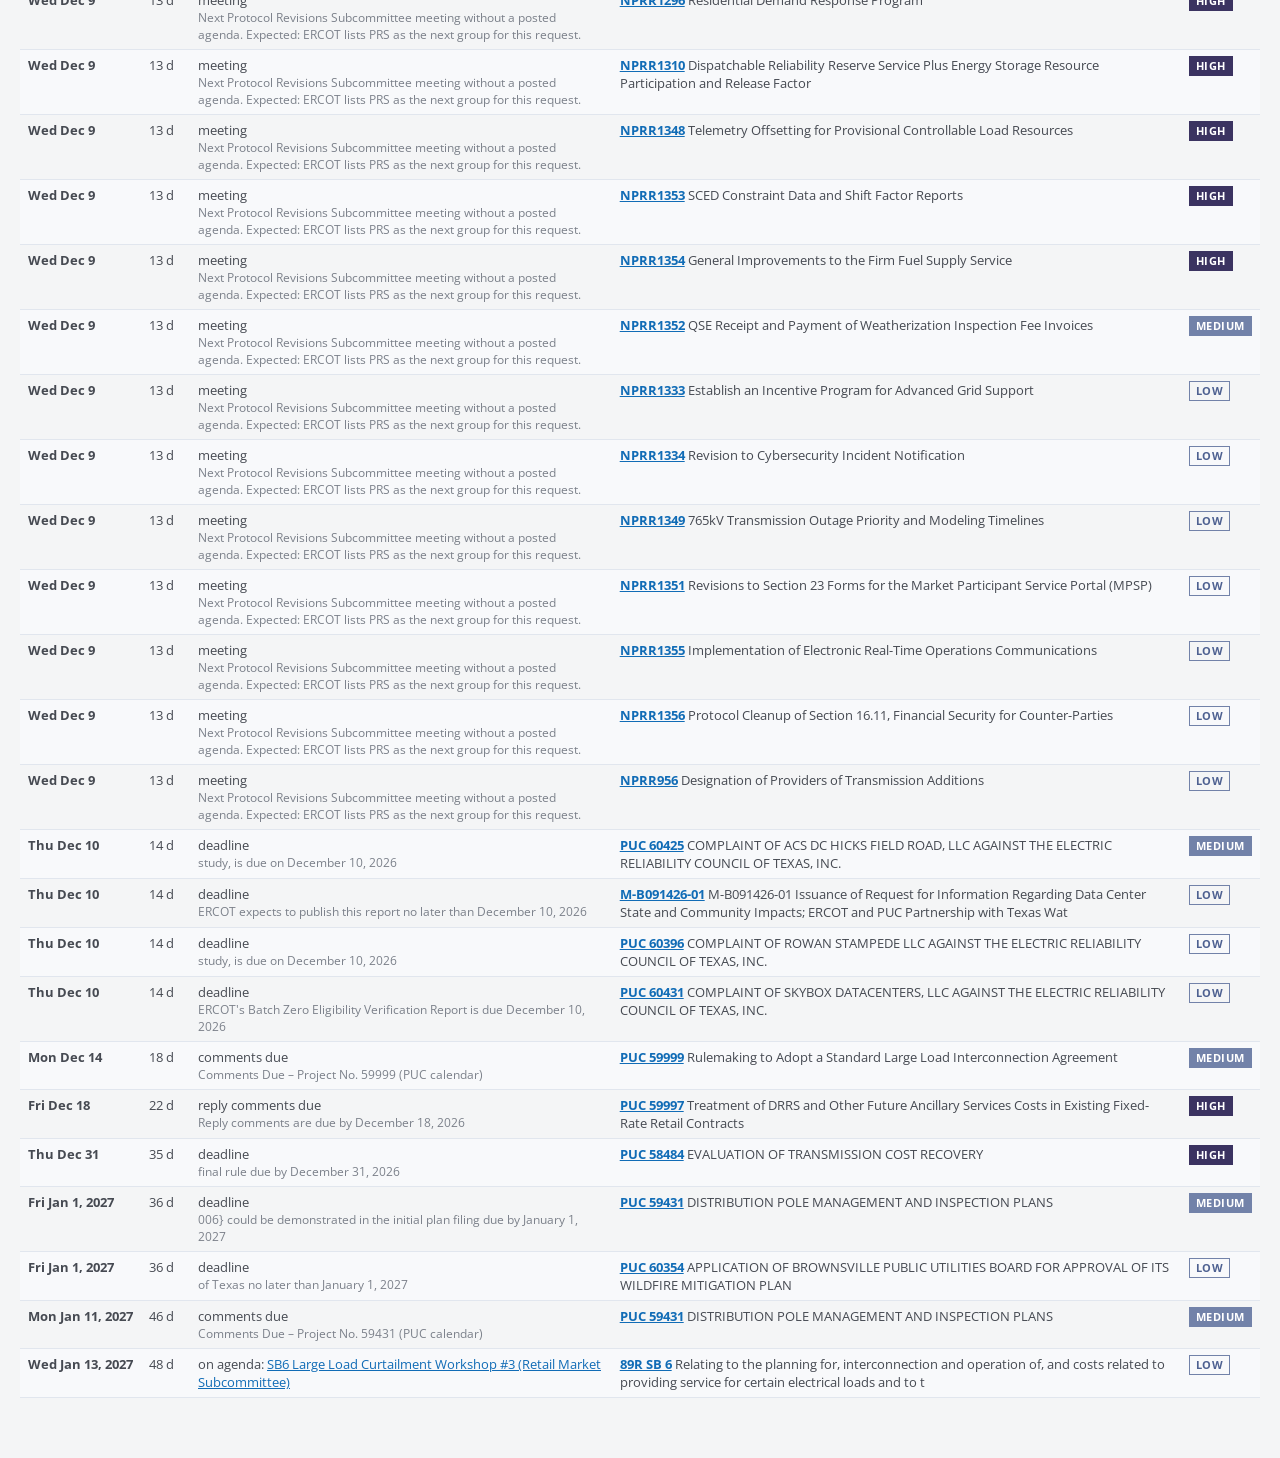
==== commit f47e2c3d: "Update 2026-11-26 10:02" ====
--- a/deadlines.html
+++ b/deadlines.html
@@ -8,7 +8,7 @@
 <link rel="stylesheet" href="app.css?v=202611251359">
 <link rel="stylesheet" href="site.css?v=202611251359">
 </head>
-<body data-updated="2026-11-25T13:59:37Z" data-today="2026-11-25" data-version="202611251359">
+<body data-updated="2026-11-25T13:59:37Z" data-today="2026-11-26" data-version="202611251359">
 <header class="site"><div class="in">
   <div class="product brand">IMM Regulatory Tracker</div>
   <nav class="main">
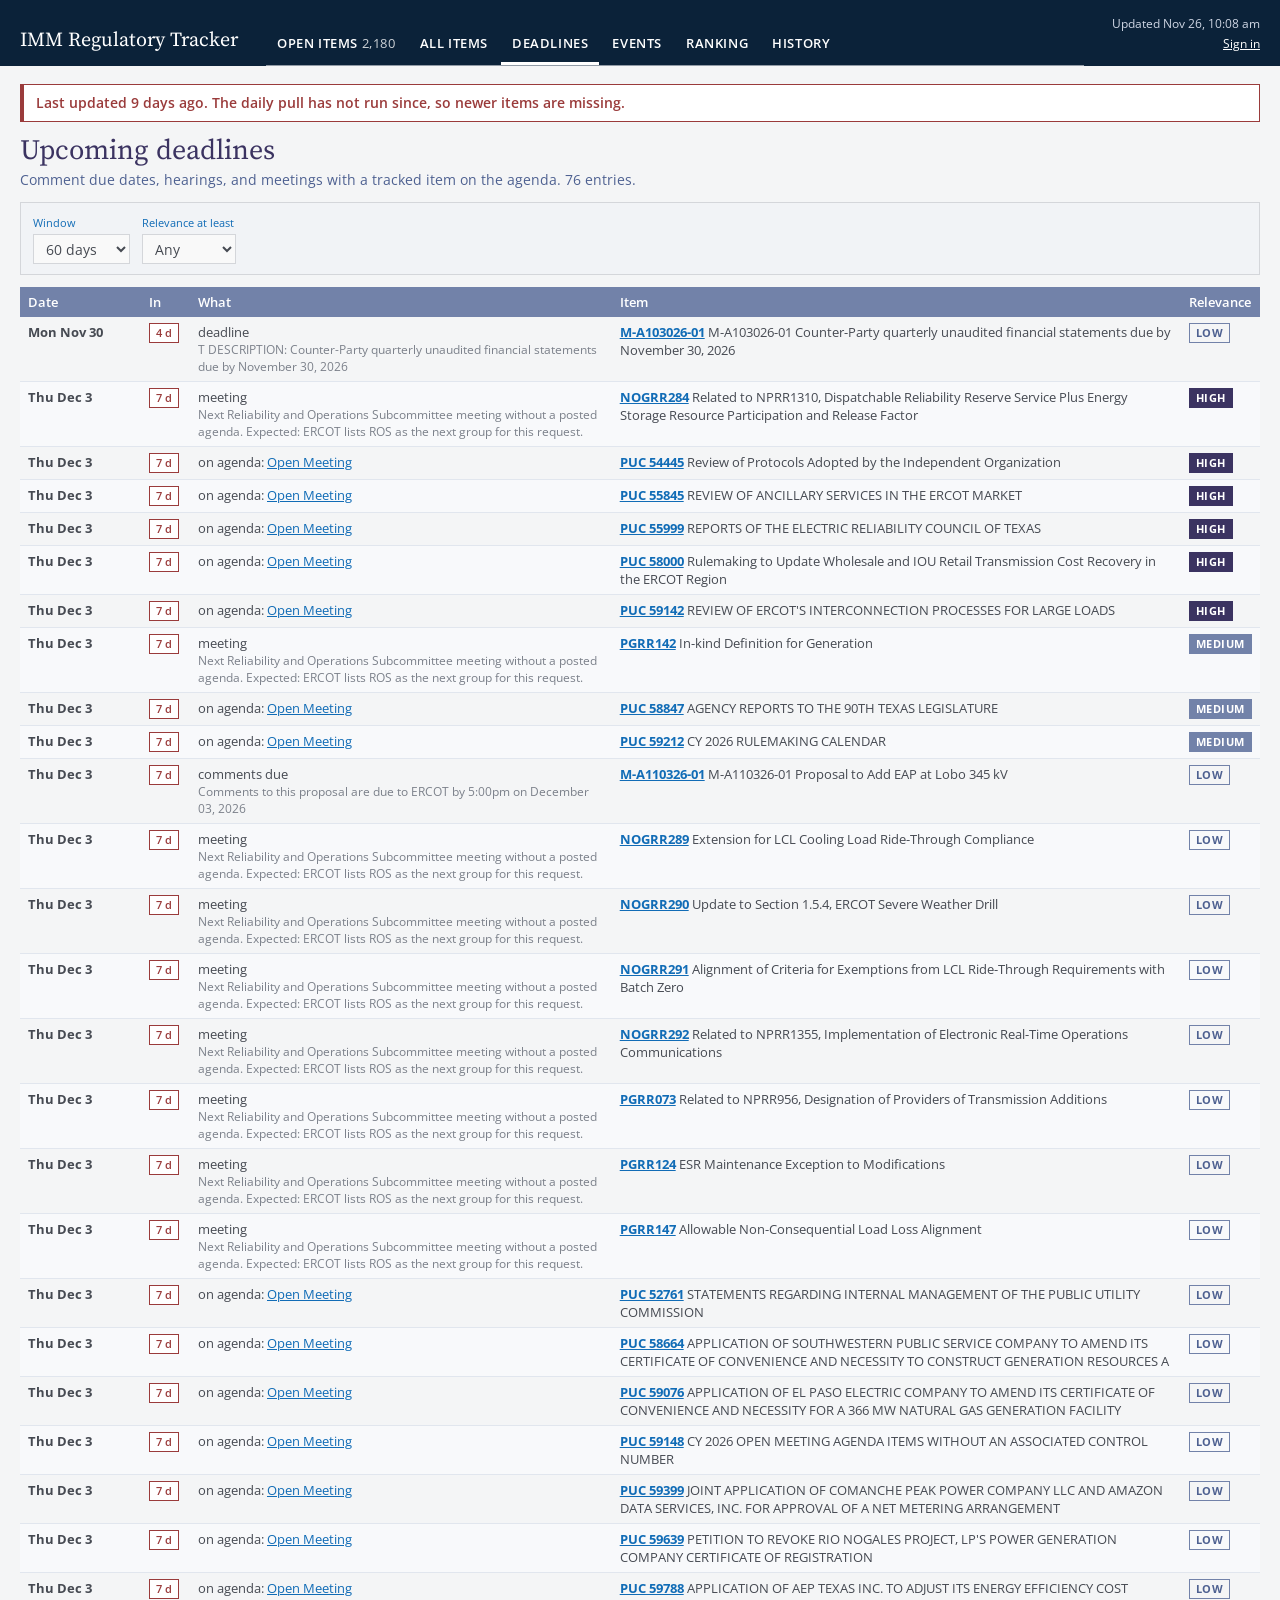
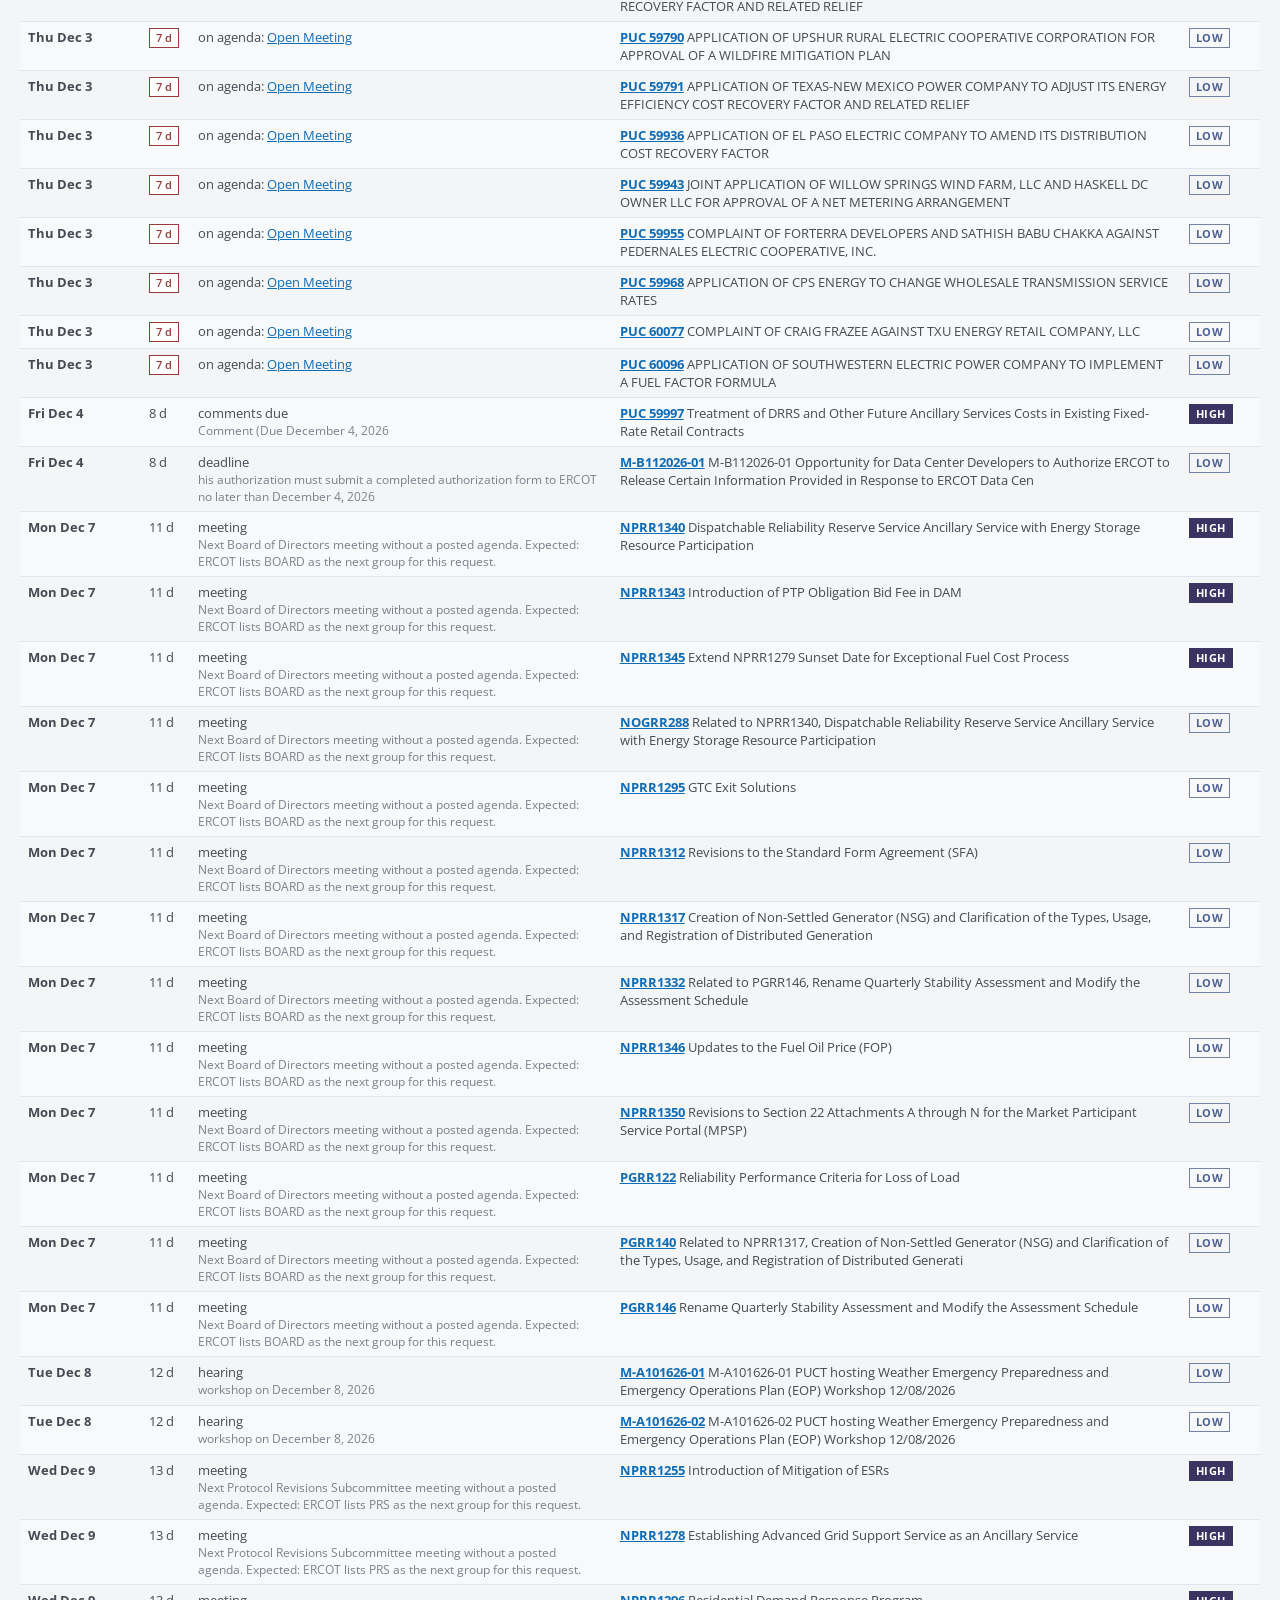
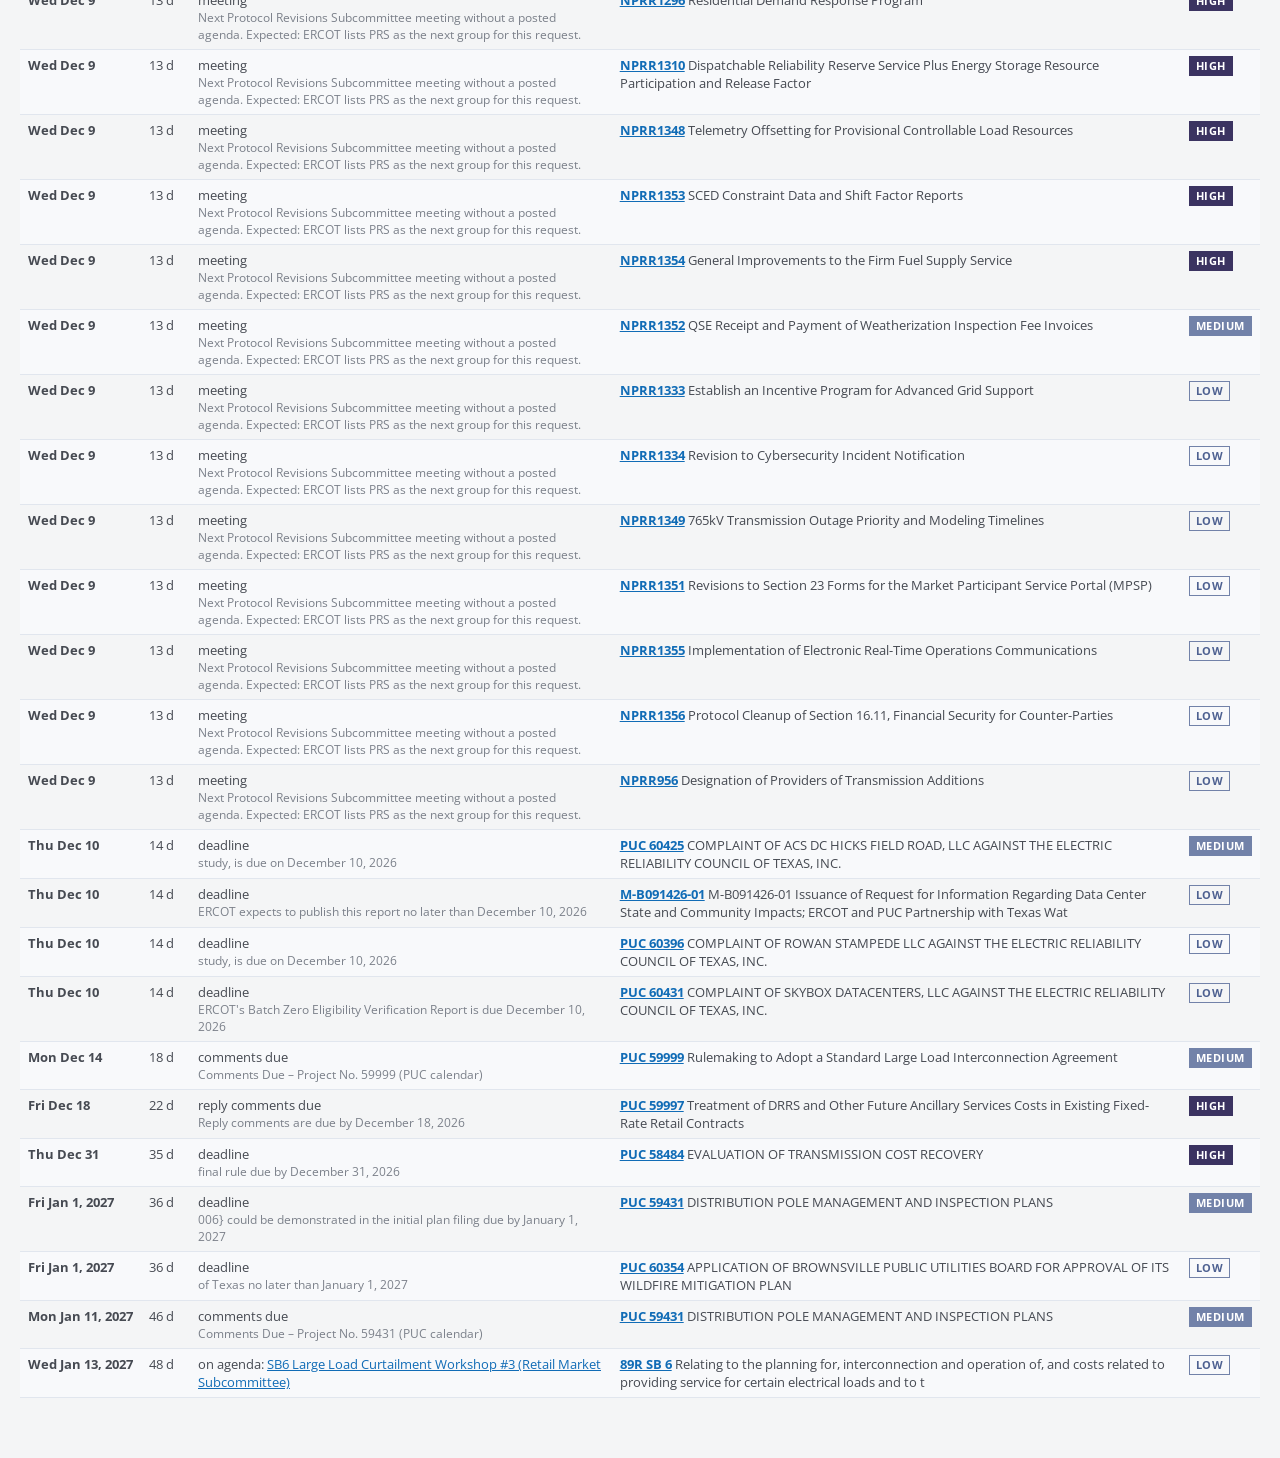
==== commit d39e5103: "Update 2026-11-26 10:09" ====
--- a/deadlines.html
+++ b/deadlines.html
@@ -5,10 +5,10 @@
 <meta name="viewport" content="width=device-width, initial-scale=1">
 <meta name="robots" content="noindex, nofollow">
 <title>Upcoming deadlines | IMM Regulatory Tracker</title>
-<link rel="stylesheet" href="app.css?v=202611251359">
-<link rel="stylesheet" href="site.css?v=202611251359">
+<link rel="stylesheet" href="app.css?v=202611261608">
+<link rel="stylesheet" href="site.css?v=202611261608">
 </head>
-<body data-updated="2026-11-25T13:59:37Z" data-today="2026-11-26" data-version="202611251359">
+<body data-updated="2026-11-26T16:08:52Z" data-today="2026-11-26" data-version="202611261608">
 <header class="site"><div class="in">
   <div class="product brand">IMM Regulatory Tracker</div>
   <nav class="main">
@@ -19,7 +19,7 @@
     <a href="ranking.html" class="">Ranking</a>
     <a href="history.html" class="">History</a>
   </nav>
-  <div class="who">Updated Nov 25, 7:59 am<br><a href="signin.html" style="color:#fff">Sign in</a></div>
+  <div class="who">Updated Nov 26, 10:08 am<br><a href="signin.html" style="color:#fff">Sign in</a></div>
 </div></header>
 <main>
 <div id="stale" class="flash alarm" hidden></div>
@@ -34,7 +34,7 @@
 <tbody><tr><td colspan="5" class="muted">Loading the list.</td></tr></tbody></table></div>
 
 </main>
-<script src="site.js?v=202611251359"></script>
-<script src="deadlines.js?v=202611251359"></script>
+<script src="site.js?v=202611261608"></script>
+<script src="deadlines.js?v=202611261608"></script>
 </body>
 </html>
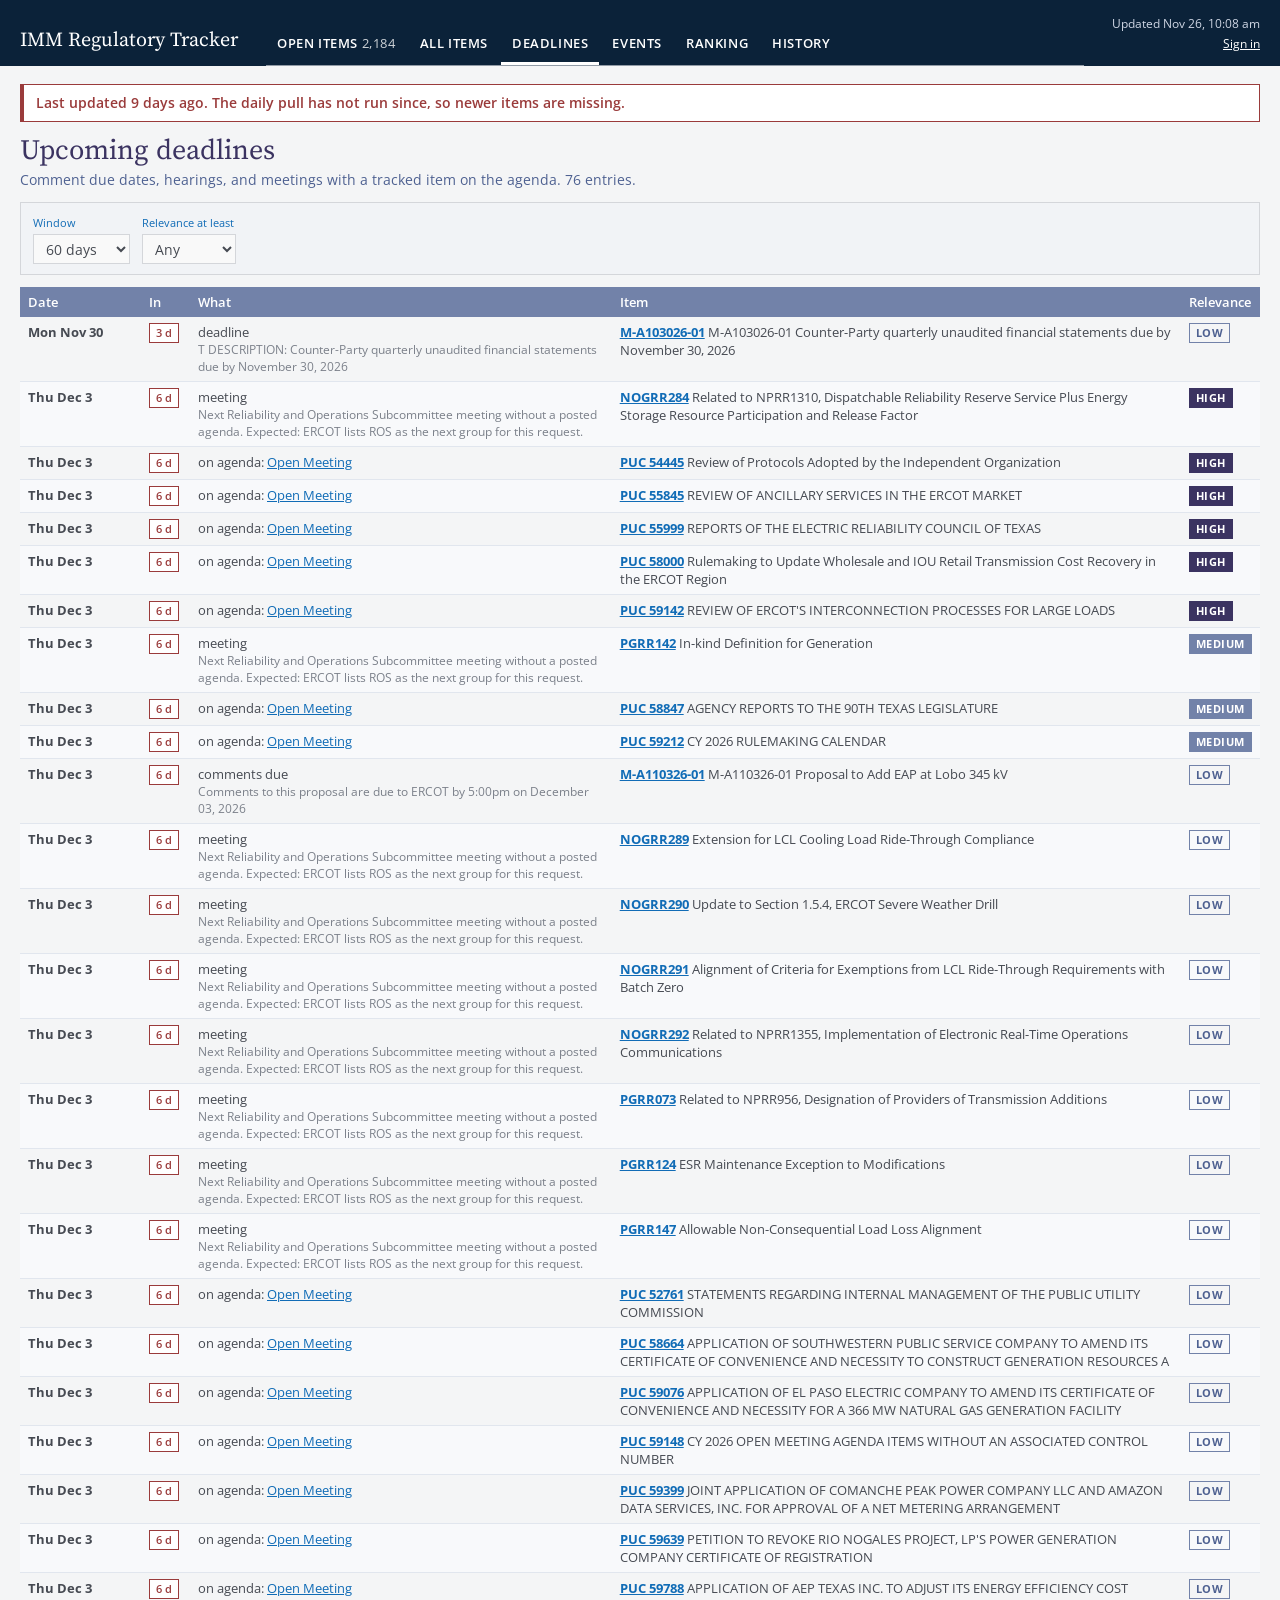
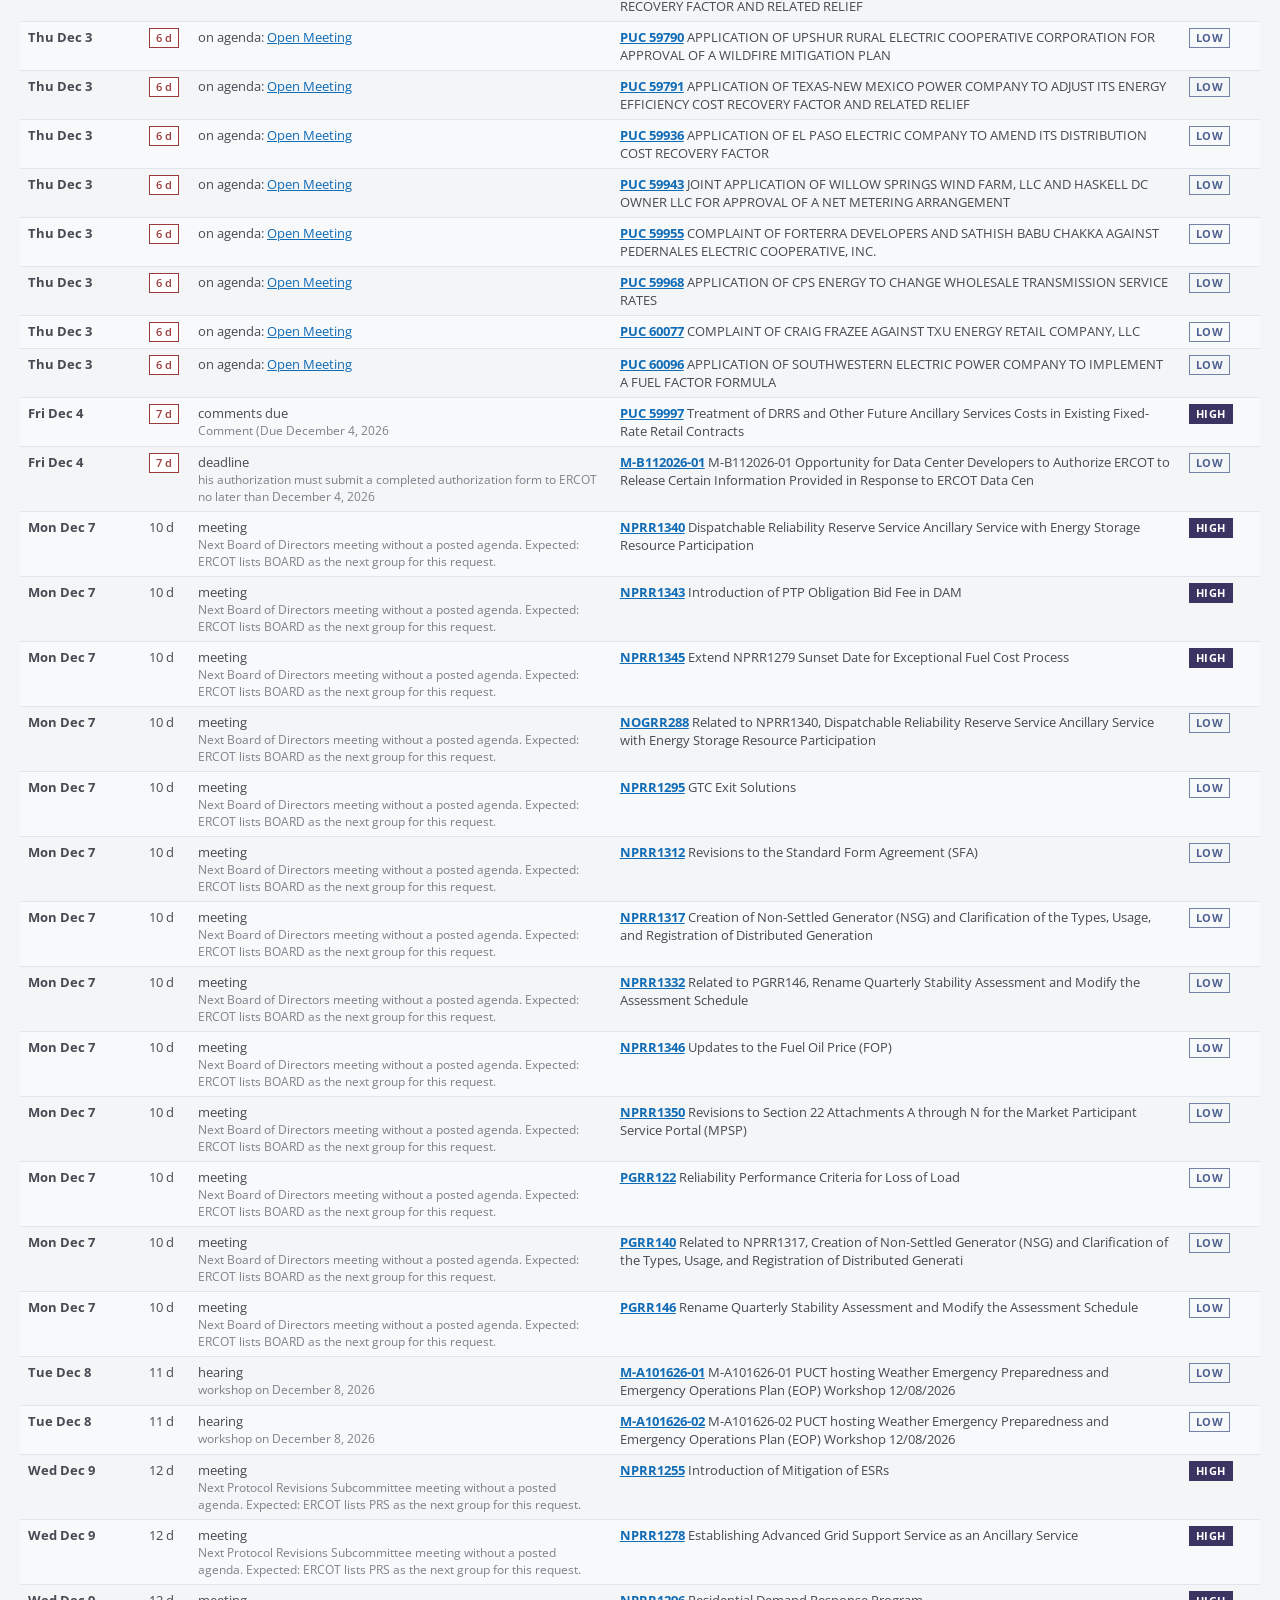
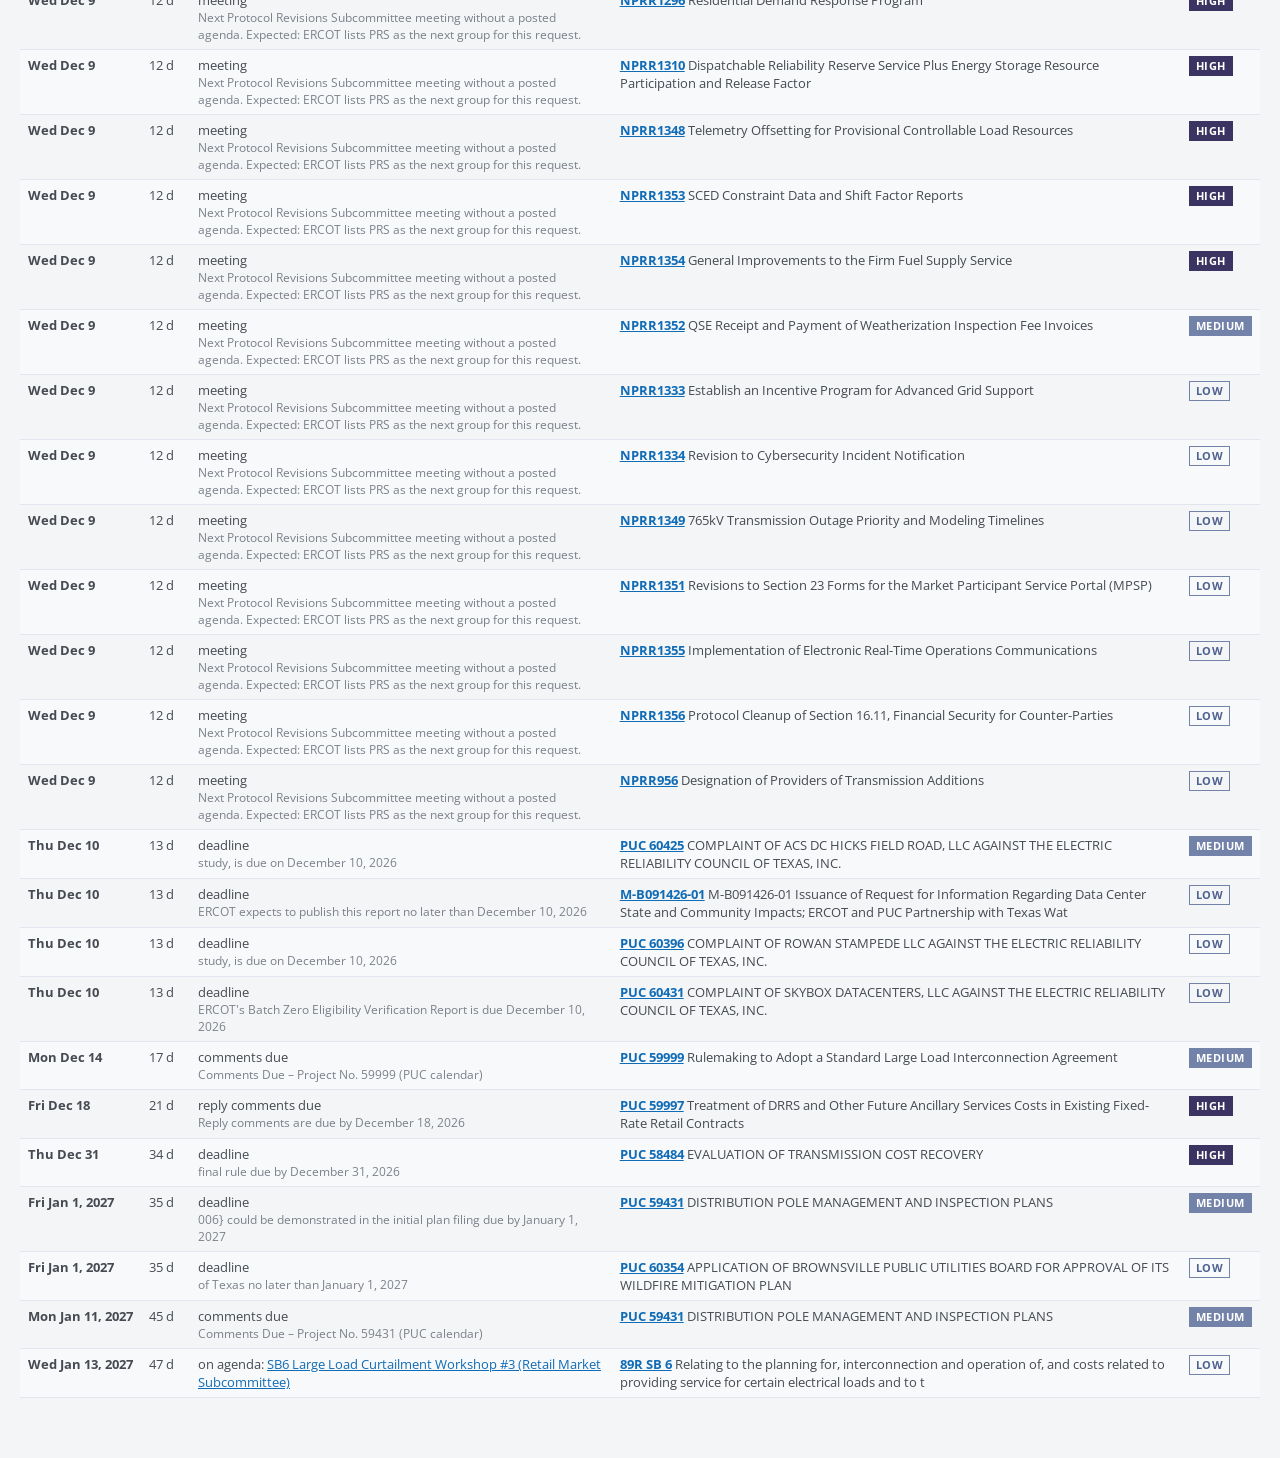
==== commit 8b04b89a: "Update 2026-11-27 07:36" ====
--- a/deadlines.html
+++ b/deadlines.html
@@ -8,11 +8,11 @@
 <link rel="stylesheet" href="app.css?v=202611261608">
 <link rel="stylesheet" href="site.css?v=202611261608">
 </head>
-<body data-updated="2026-11-26T16:08:52Z" data-today="2026-11-26" data-version="202611261608">
+<body data-updated="2026-11-26T16:08:52Z" data-today="2026-11-27" data-version="202611261608">
 <header class="site"><div class="in">
   <div class="product brand">IMM Regulatory Tracker</div>
   <nav class="main">
-    <a href="index.html" id="nav-open" class="">Open items <span class="n">2,180</span></a>
+    <a href="index.html" id="nav-open" class="">Open items <span class="n">2,184</span></a>
     <a href="index.html?status=all" id="nav-all">All items</a>
     <a href="deadlines.html" class="on">Deadlines</a>
     <a href="events.html" class="">Events</a>
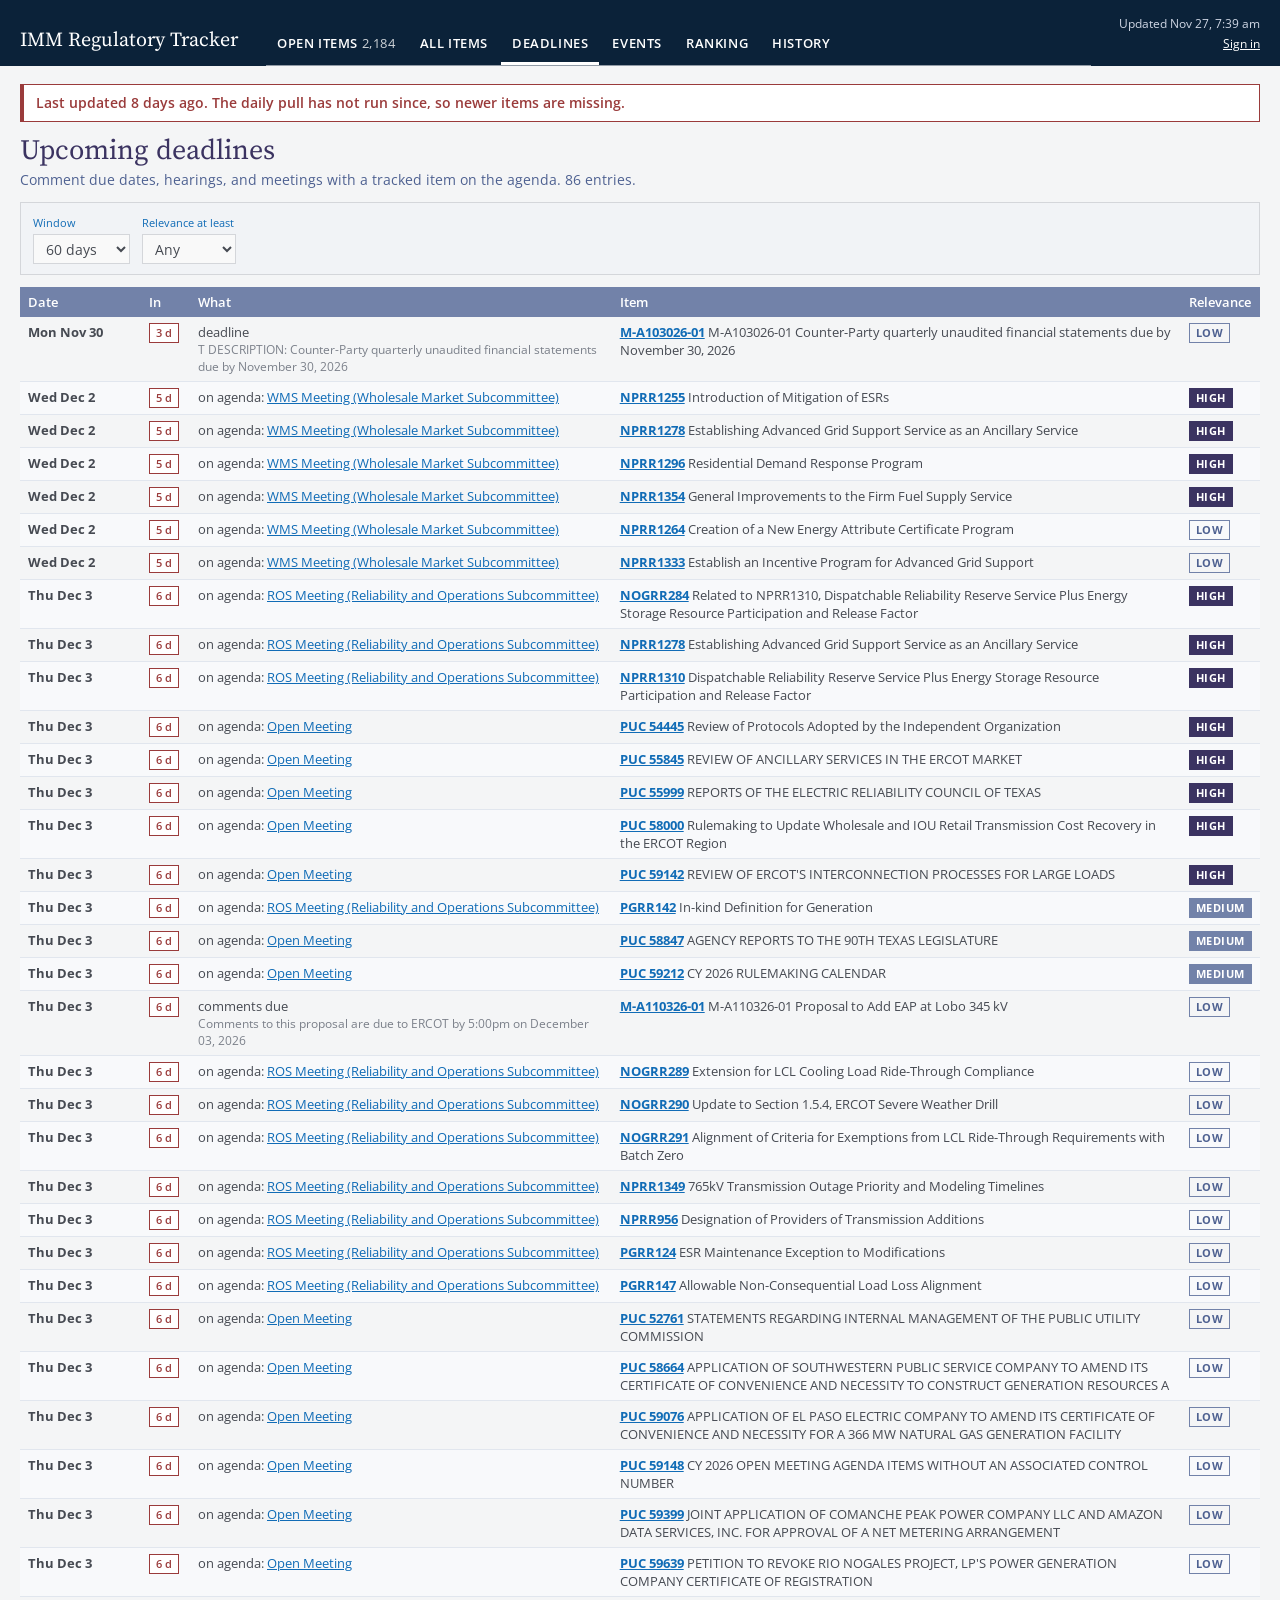
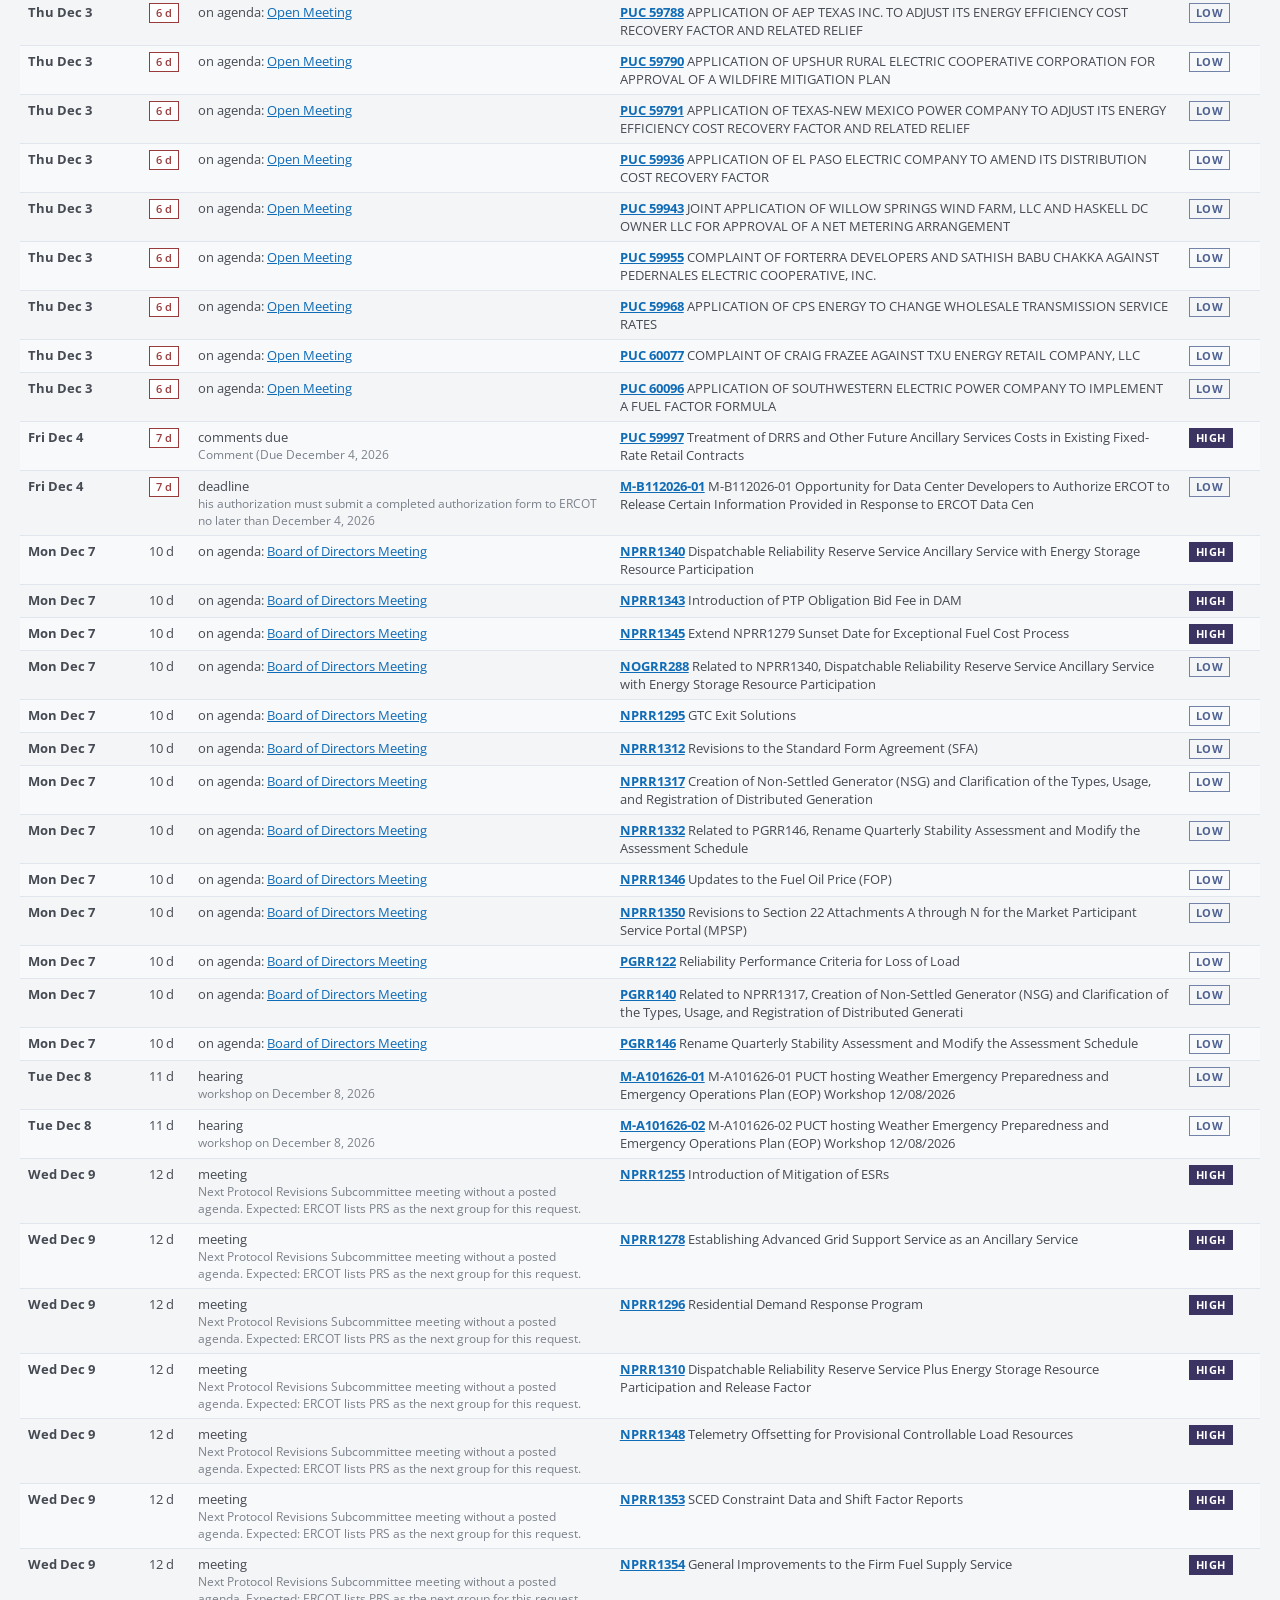
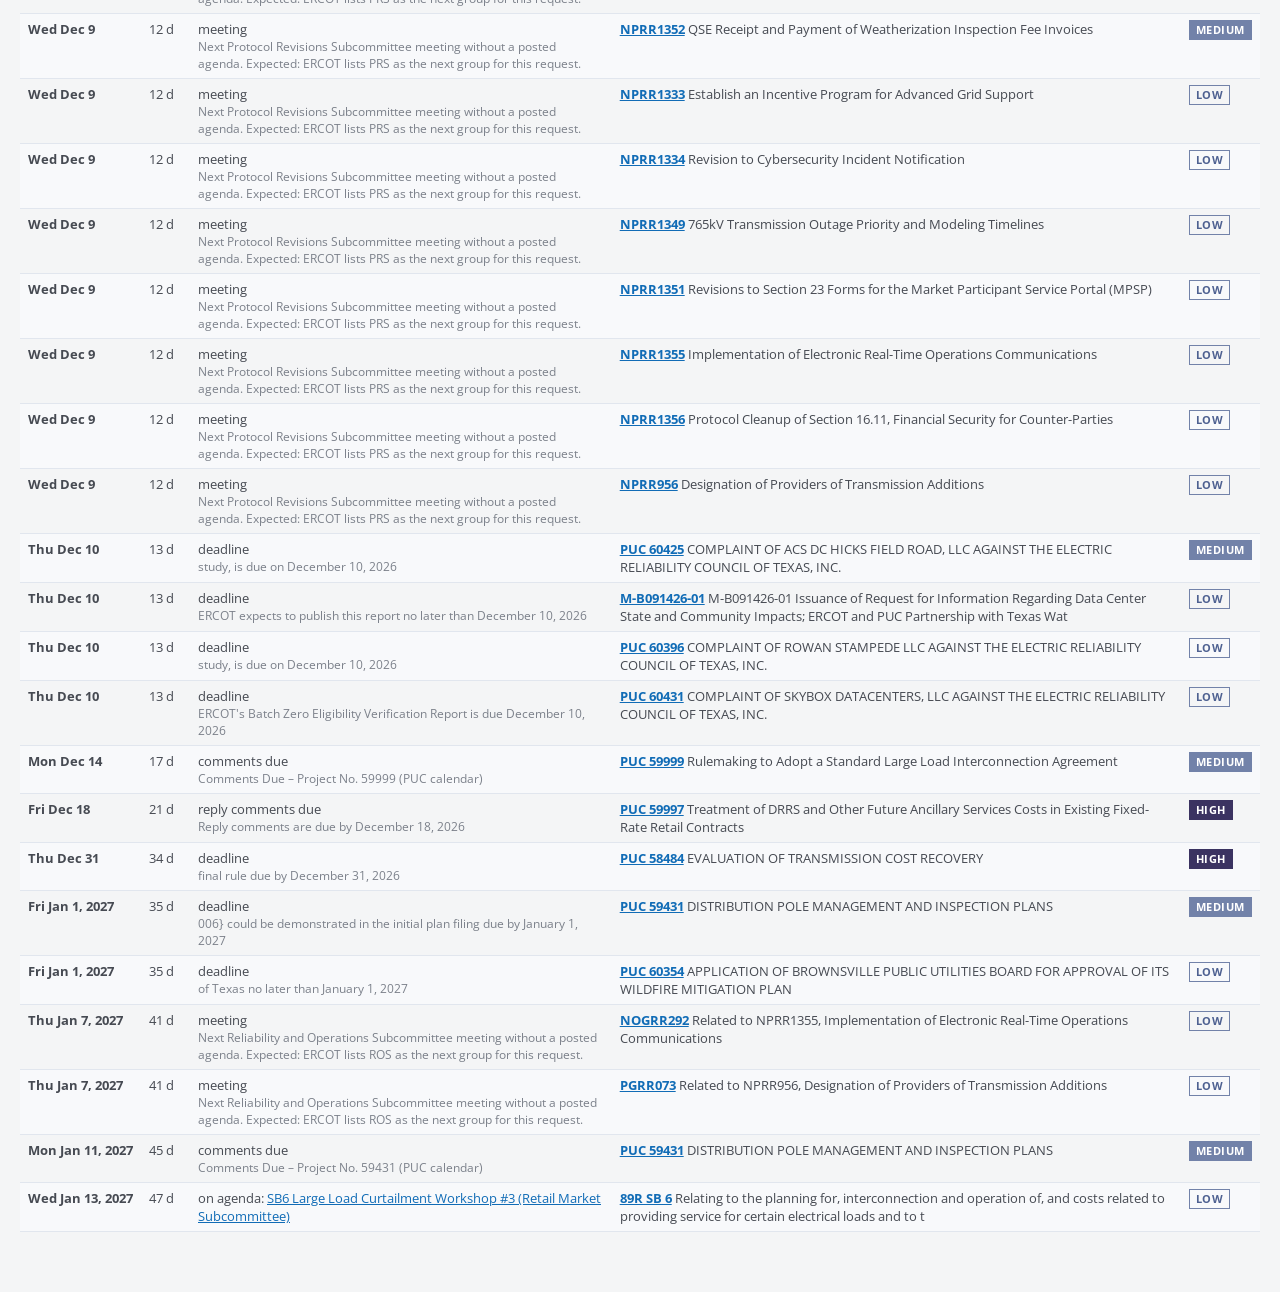
==== commit 547f718d: "Update 2026-11-27 07:39" ====
--- a/deadlines.html
+++ b/deadlines.html
@@ -5,10 +5,10 @@
 <meta name="viewport" content="width=device-width, initial-scale=1">
 <meta name="robots" content="noindex, nofollow">
 <title>Upcoming deadlines | IMM Regulatory Tracker</title>
-<link rel="stylesheet" href="app.css?v=202611261608">
-<link rel="stylesheet" href="site.css?v=202611261608">
+<link rel="stylesheet" href="app.css?v=202611271339">
+<link rel="stylesheet" href="site.css?v=202611271339">
 </head>
-<body data-updated="2026-11-26T16:08:52Z" data-today="2026-11-27" data-version="202611261608">
+<body data-updated="2026-11-27T13:39:31Z" data-today="2026-11-27" data-version="202611271339">
 <header class="site"><div class="in">
   <div class="product brand">IMM Regulatory Tracker</div>
   <nav class="main">
@@ -19,7 +19,7 @@
     <a href="ranking.html" class="">Ranking</a>
     <a href="history.html" class="">History</a>
   </nav>
-  <div class="who">Updated Nov 26, 10:08 am<br><a href="signin.html" style="color:#fff">Sign in</a></div>
+  <div class="who">Updated Nov 27, 7:39 am<br><a href="signin.html" style="color:#fff">Sign in</a></div>
 </div></header>
 <main>
 <div id="stale" class="flash alarm" hidden></div>
@@ -34,7 +34,7 @@
 <tbody><tr><td colspan="5" class="muted">Loading the list.</td></tr></tbody></table></div>
 
 </main>
-<script src="site.js?v=202611261608"></script>
-<script src="deadlines.js?v=202611261608"></script>
+<script src="site.js?v=202611271339"></script>
+<script src="deadlines.js?v=202611271339"></script>
 </body>
 </html>
